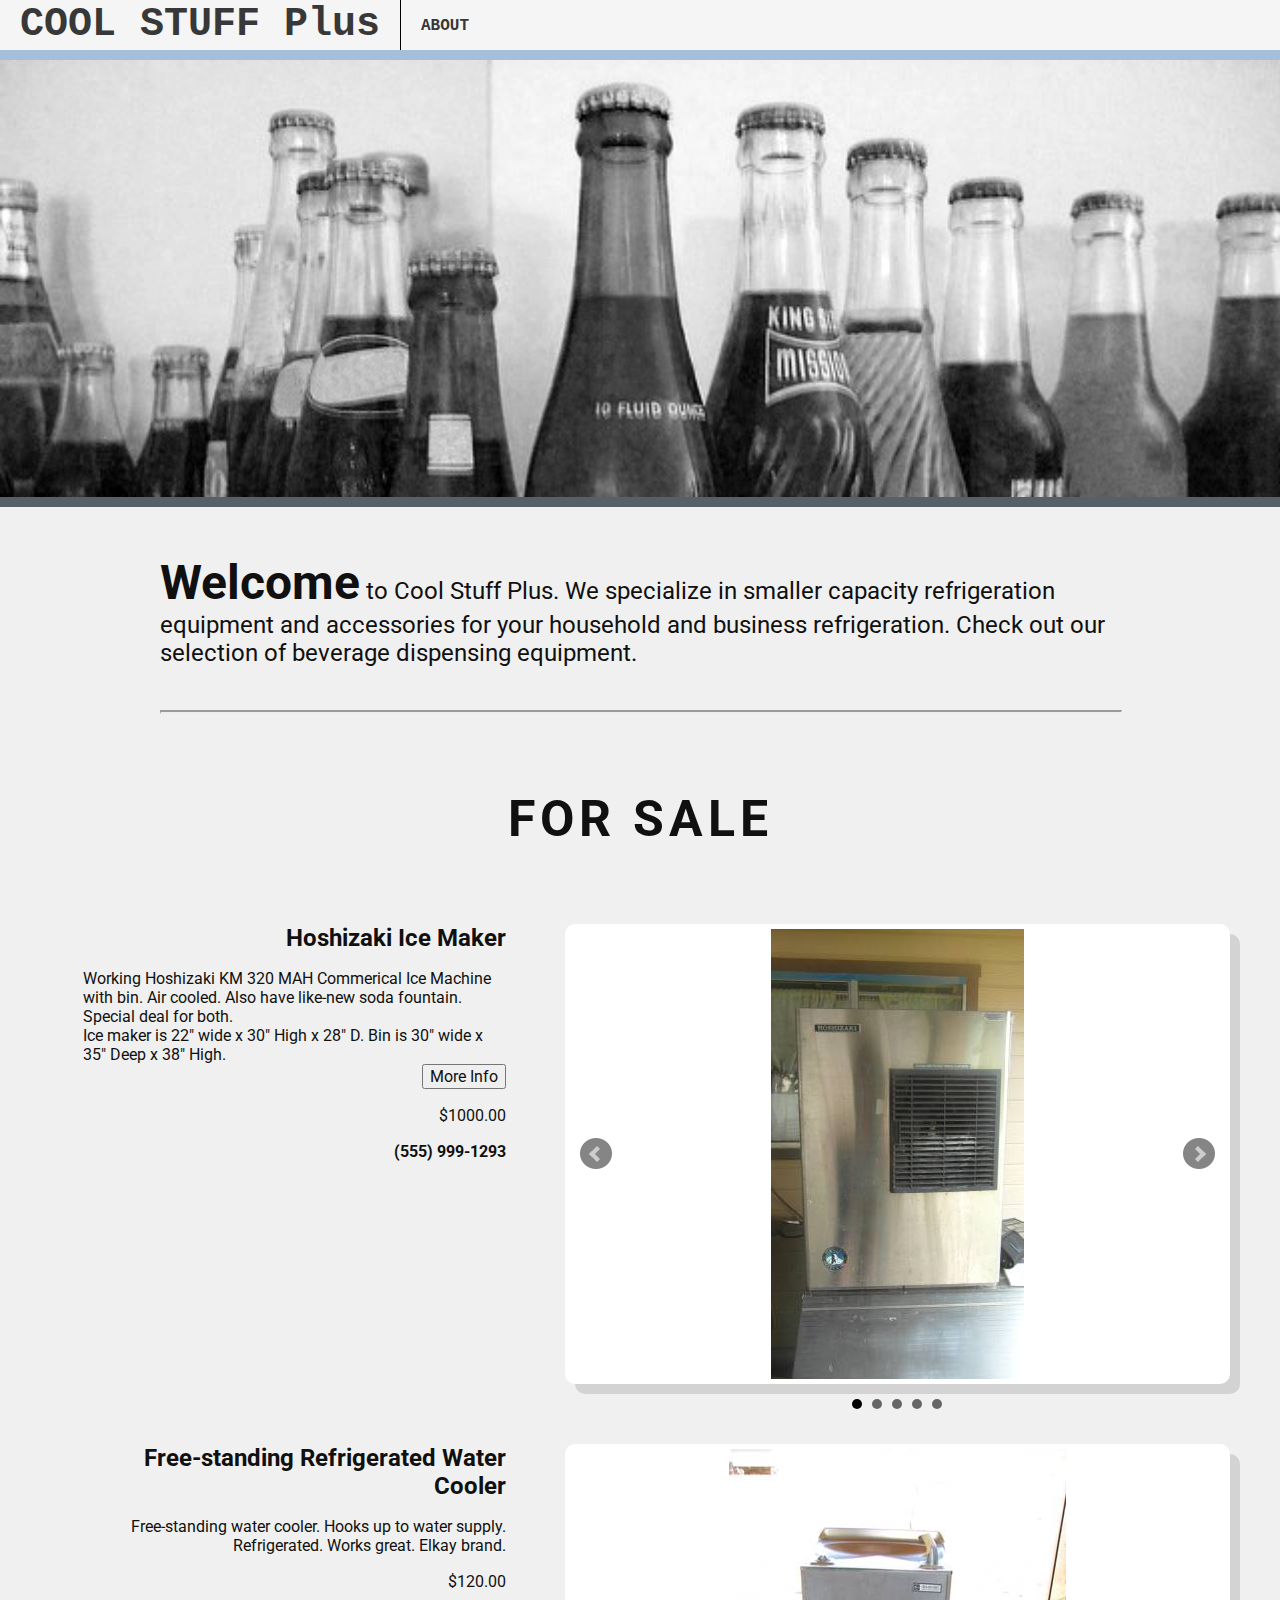
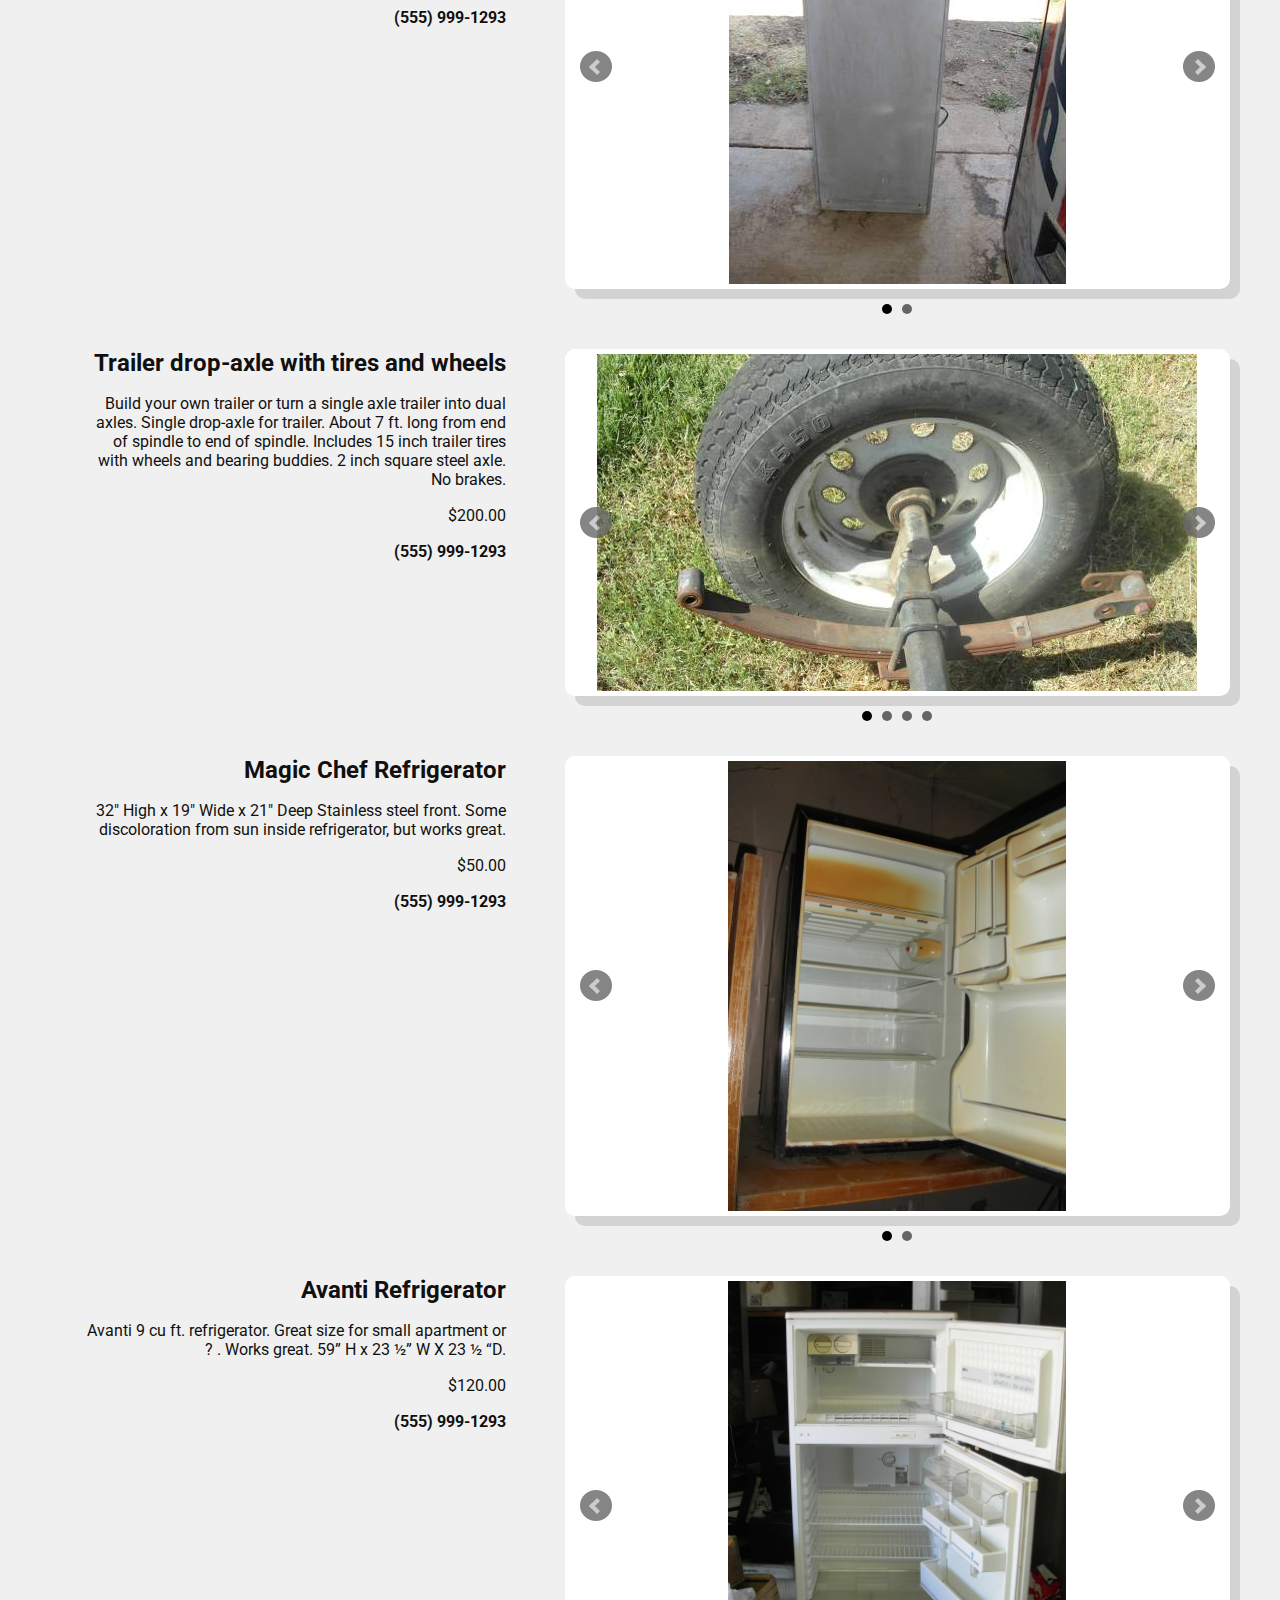
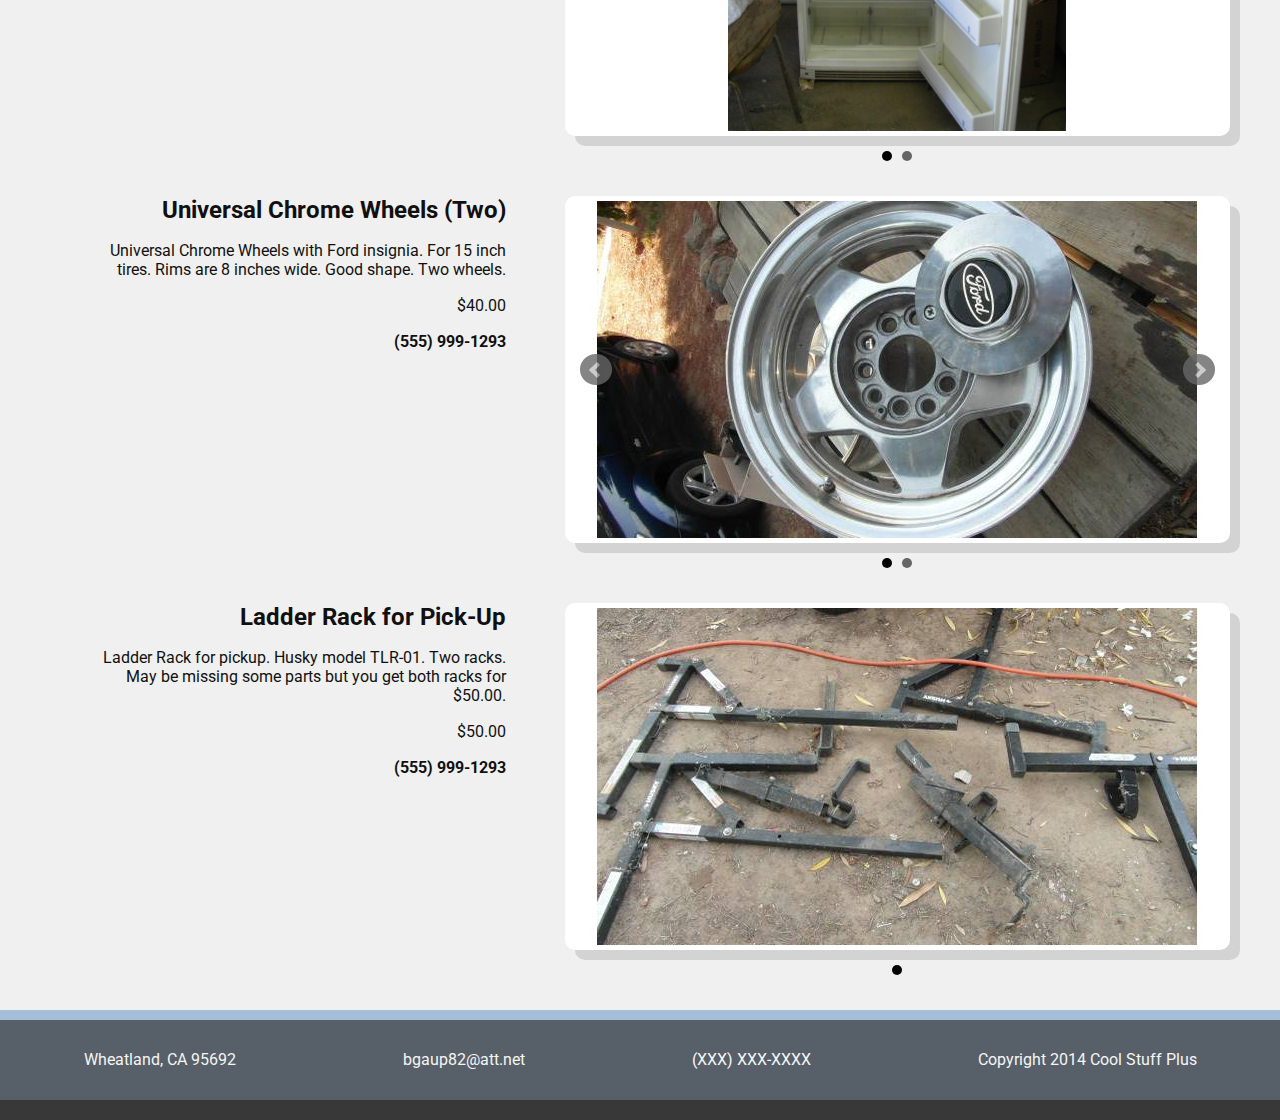
==== index.html @ 085d7330 "Added new items for sale, added jQuery button to toggle description of Hoshizaki ice maker, added Ph" ====
<!DOCTYPE html>
<html xmlns="http://www.w3.org/1999/xhtml">
<head lang="en">
    <meta charset="UTF-8">
    <meta name="viewport" content="width=device-width, initial-scale=1.0">
    <title>Cool Stuff Plus</title>
    <script src="http://ajax.googleapis.com/ajax/libs/jquery/1.8.2/jquery.min.js"></script>
    <!-- bxSlider from bxslider.com-->
    <script src="js/jquery.bxslider.min.js"></script>
    <link href="css/reset.css" rel="stylesheet">
    <link href="css/styles.css" rel="stylesheet">
    <link href="css/jquery.bxslider.css" rel="stylesheet">
</head>

<body>
    <div class="page-wrap">
        <div class="menu">
            <header>
                <nav>
                    <ul>
                        <li><a class="brand" href="index.html">COOL STUFF Plus</a></li>
                        <li><a href="about.html">ABOUT</a></li>
                    </ul>
                </nav>
            </header>
        </div>
        <div class="mobile-menu">
            <h1>COOL STUFF Plus</h1>
        </div>
        <div class="banner"><img src="img/sodas_edit.jpg" alt="banner"></div>

       <p id="welcome"><span>Welcome</span> to Cool Stuff Plus. We specialize in smaller capacity refrigeration equipment and
            accessories for your household and business refrigeration. Check out our selection of beverage dispensing equipment.
        </p>
       <hr>
       <h1 id="forSale">FOR SALE</h1>
       <div class="saleBlock">
            <div class="info">
                <div class="name"><h2>Hoshizaki Ice Maker</h2></div>
                <div class="descr Hoshizaki"><p>Working Hoshizaki KM 320 MAH Commerical Ice Machine with bin. Air cooled. Also have like-new soda fountain. Special deal for both.</p>

                    <p>Ice maker is 22" wide x 30" High x 28" D.
                    Bin is 30" wide x 35" Deep x 38" High.</p>
                    <button>More Info</button>
                    <div class="viewMore">
                    <ul>
                        <li>Description
                            <ul>
                                <li>Up to 352 lbs. of ice production per 24 hours</li>
                                <li>Durable stainless steel exterior</li>
                                <li>Individual crescent cube</li>
                                <li>Stainless steel evaporator</li>
                                <li>Removable air filters (Air-cooled model only)</li>
                                <li>R-404A Refrigerant</li>
                                <li>Complies with California Energy Commission guidelines (CEC)</li>
                                <li>The KM-320MAH is ENERGY STAR qualified</li>
                            </ul>
                        </li>
                        <li>OPERATING LIMITS
                            <ul>
                                <li>Ambient Temp Range 45 - 100°F</li>
                                <li>Water Temp Range 45 - 90°F</li>
                                <li>Water Pressure 10 - 113psig</li>
                                <li>Voltage Range 104 - 127V</li>
                             </ul>
                        </li>

                        <li>SERVICE
                            <ul>
                                <li>Panels easily removed and all components</li>
                                <li>accessible for service.</li>
                                <li>Removable/cleanable air filters</li>
                                <li>(Air-Cooled model only)</li>
                            </ul>
                        </li>
                         <li>ELECTRICAL & PLUMBING/KM-320M_H
                            <ul>
                                <li>115V/60/1</li>
                                <li>20 amp Max Fuse/HACR Breaker Size</li>
                                <li>1/2" FPT Water Inlet</li>
                                <li>3/4" FPT drain</li>
                            </ul>
                        </li>
                    </ul>
                    </div>
                </div>
                <div class="price"><p>$1000.00</p></div>
                <div class="call"><p>(555) 999-1293</p></div> <!--is it possible to integrate this with mobile phone functionality?-->
            </div>
            <div class="slider">
                <ul class="bxslider">
                    <li><img src=img/Ice%20Machine.jpg alt="ice maker" ></li>
                    <li><img src="img/Ice%20Machine%202.jpg" alt="ice maker"></li>
                    <li><img src="img/Ice%20Machine%203.jpg" alt="ice maker"></li>
                    <li><img src="img/Ice%20Machine%204.jpg" alt="ice maker"></li>
                    <li><img src="img/Ice%20Machine%205.jpg" alt="ice maker"></li>
                </ul>
            </div>
        </div>
        <div class="saleBlock">
            <div class="info">
                <div class="name"><h2>Free-standing Refrigerated Water Cooler</h2></div>
                <div class="descr">Free-standing water cooler. Hooks up to water supply. Refrigerated. Works great. Elkay brand.</div>
                <div class="price"><p>$120.00</p></div>
                <div class="call"><p>(555) 999-1293</p></div>
            </div>
            <div class="slider">
                <ul class="bxslider">
                    <li><img src=img/Cooler%201.jpg alt="ice cooler"></li>
                    <li><img src="img/Cooler%202.jpg" alt="ice cooler"></li>
                </ul>
            </div>
        </div>
        <div class="saleBlock">
            <div class="info">
                <div class="name"><h2>Trailer drop-axle with tires and wheels</h2></div>
                <div class="descr">Build your own trailer or turn a single axle trailer into dual axles.

                    Single drop-axle for trailer. About 7 ft. long from end of spindle to end of spindle. Includes 15 inch trailer tires with wheels and bearing buddies. 2 inch square steel axle. No brakes.
                    </div>
                <div class="price"><p>$200.00</p></div>
                <div class="call"><p>(555) 999-1293</p></div>
            </div>
            <div class="slider">
                <ul class="bxslider">
                    <li><img src=img/axle%201.jpg alt="axle"></li>
                    <li><img src=img/axle%202.jpg alt="axle"></li>
                    <li><img src=img/axle%203.jpg alt="axle"></li>
                    <li><img src=img/axle%204.jpg alt="axle"></li>
                </ul>
            </div>
        </div>
    <div class="saleBlock">
        <div class="info">
            <div class="name"><h2>Magic Chef Refrigerator</h2></div>
            <div class="descr">32" High x 19" Wide x 21" Deep
                Stainless steel front. Some discoloration from sun inside refrigerator, but works great.</div>
            <div class="price"><p>$50.00</p></div>
            <div class="call"><p>(555) 999-1293</p></div> <!--is it possible to integrate this with mobile phone functionality?-->
        </div>
        <div class="slider">
            <ul class="bxslider">
                <li><img src=img/mini-fridge%201.JPG alt="ice maker" ></li>
                <li><img src="img/mini-fridge%202.JPG" alt="ice maker"></li>
            </ul>
        </div>
    </div>
    <div class="saleBlock">
        <div class="info">
            <div class="name"><h2>Avanti Refrigerator</h2></div>
            <div class="descr">Avanti 9 cu ft. refrigerator. Great size for small apartment or ? . Works great.
                59” H x 23 ½” W X 23 ½ “D.  </div>
            <div class="price"><p>$120.00</p></div>
            <div class="call"><p>(555) 999-1293</p></div> <!--is it possible to integrate this with mobile phone functionality?-->
        </div>
        <div class="slider">
            <ul class="bxslider">
                <li><img src=img/Avanti%201.JPG alt="avanti refrigerator" ></li>
                <li><img src=img/Avanti%202.JPG alt="avanti refrigerator" ></li>
            </ul>
        </div>
    </div>

    <div class="saleBlock">
        <div class="info">
            <div class="name"><h2>Universal Chrome Wheels (Two)</h2></div>
            <div class="descr">Universal Chrome Wheels with Ford insignia. For 15 inch tires. Rims are 8 inches wide. Good shape. Two wheels.
            </div>
            <div class="price"><p>$40.00</p></div>
            <div class="call"><p>(555) 999-1293</p></div> <!--is it possible to integrate this with mobile phone functionality?-->
        </div>
        <div class="slider">
            <ul class="bxslider">
                <li><img src=img/Chrome%20Wheels%201.jpg alt="ice maker" ></li>
                <li><img src="img/Chrome%20Wheels%202.jpg" alt="ice maker"></li>
            </ul>
        </div>
    </div>
    <div class="saleBlock">
        <div class="info">
            <div class="name"><h2>Ladder Rack for Pick-Up</h2></div>
            <div class="descr">Ladder Rack for pickup. Husky model TLR-01. Two racks. May be missing some parts but you get both racks for $50.00.
            </div>
            <div class="price"><p>$50.00</p></div>
            <div class="call"><p>(555) 999-1293</p></div> <!--is it possible to integrate this with mobile phone functionality?-->
        </div>
        <div class="slider">
            <ul class="bxslider">
                <li><img src=img/ladder.jpg alt="ladder" ></li>
            </ul>
        </div>
    </div>
</div>
        <footer class="site-footer">
            <div>
                <p>Wheatland, CA 95692</p>
                <p>bgaup82@att.net</p>
                <p>(XXX) XXX-XXXX</p>
                <p>Copyright 2014 Cool Stuff Plus</p>
            </div>
        </footer>
        <div class="mobile-footer">
            <ul>
                <li><a href="about.html">ABOUT</a></li>
                <li><a href="#">CONTACT</a></li>
            </ul>
        </div>
    <script src="js/scripts.js"></script>
</body>
</html>
---- css/styles.css ----
@import url(http://fonts.googleapis.com/css?family=Roboto:300,700);

body {
    font-family:Roboto, sans-serif;
}
* {
    margin: 0;
}
html, body {
    height:100%
}
body {
    background-color: rgb(240, 240, 240);
    color: rgb(16, 16, 16);
}
a {
    text-decoration:none;
    color: inherit;
}
.page-wrap { /*http://css-tricks.com/snippets/css/sticky-footer/*/
    min-height:100%;
    margin-bottom: -80px;
}
.page-wrap:after {
    content: "";
    display: block;
    height:80px;
    border-top:10px solid rgb(165, 190, 217);
}
/* Menu Styles */
div.menu {
    position:absolute;
    width:100%;
    height:auto;
    left:0;
    top:0;
    margin:0 auto;
    background-color:whitesmoke;
    border-bottom:10px solid rgb(165, 190, 217);
}
a.brand {
    font-size:40px;
}
nav li:first-child {
    width: 400px;
    height:50px;
    list-style-type:none;
    float:left;
    line-height:50px;
}
nav li:not(:first-child) {
    width:100px;
    height:50px;
    list-style-type:none;
    float:left;
    line-height:50px;
    border-left:1px solid black;
}
nav ul {
    display:inline;
}
nav li a {
    text-decoration: none;
    font-weight: bold;
    font-family: courier, 'Della respira', serif;
    margin-left: 20px;
    color: rgb(56, 56, 56);
}
nav li a:hover {
    color:black;
}
div.mobile-menu {
    display:none;
    width:100%;
    background-color:whitesmoke;
    border-bottom:10px solid rgb(165, 190, 217);
    font-family: courier, 'Della respira', serif;
}
.mobile-menu h1{
    width:100%;
    margin:0 auto;
    text-align:center;
}
/* Footer Styles */
.site-footer {
    background-color: rgb(87, 95, 104);
    border-bottom: 20px solid rgb(56, 56, 56);
    color: whitesmoke;
}
.site-footer div {
    height:80px;
    display:flex;
    flex-direction:row;
    justify-content: space-around;
}
.site-footer p {
    height:20px;
    margin:auto 0;
}
div.mobile-footer {
    background-color: rgb(56, 56, 56);
    height: 80px;
    margin-top:80px;
}
div.mobile-footer li {
    list-style-type:none;
    font-size:1.1em;
    height:30px;
    width:30px;
    margin-top:10px;
}
div.mobile-footer a {
    width:100%;
    letter-spacing: 1px;
    text-decoration: none;
    color: #fff;
    border-bottom: 1px solid #383838;
}
div.mobile-footer a:hover {
    color: lightgray;
}

/* home page styles */
.banner img {
    width:100%;
    margin-top:50px;
    border-bottom:10px solid #575F68;
}
#welcome span {
    font-size:200%;
    font-weight:bold;
}
#welcome {
    margin:3.4% auto 3.4% 12.5%;
    width:75%;
    font-size: 150%;
}
h1#forSale {
    font-size:50px;
    font-weight:bold;
    width:50%;
    margin:6% auto;
    text-align:center;
    letter-spacing:5px;
}
hr {
    width:75%;
    margin-left:12.5%;
    transform:scale(1.0, 2.0);
    -webkit-transform:scale(1.0, 2.0);
    -moz-transform:scale(1.0, 2.0);
}
div.saleBlock {
    display:flex;
    flex-direction:row;
    width:100%;
}

div.info {
    width:33%;
    padding-left:6.5%;
}
div.info div{
    text-align:right;
}
div.Hoshizaki * {
    text-align:left;
}
div.viewMore > ul > li{
    margin-bottom:10px;
}
div.viewMore > ul > li ul {
    margin-top:10px;
}
div.viewMore {
    display:none;
}

div.name {
    margin-bottom:8%;
}
div.info div:not(first-child) {
    margin-bottom:4%;
}
div.call {
    font-weight: bold;
}
div.slider {
    width:51.2%;
    padding-left:5%;
}
/* About Page Styles */
div.aboutContainer {
    padding: 10px;
    padding-bottom: 7.8%;
    display:flex;
    flex-direction: column;
}
#about {
    margin-top:10%;
    padding:0 6.5%;
    font-size: 150%;
}
div.aboutContainer img {
    max-width:480px;
    margin:3.5% 0 0 6.5%;
    text-align: center;
    border:5px solid transparent;
    border-radius: 25px;
}
#about span {
    font-weight:bold;
}

div.mobile-footer {
    display:none;
}

/* media queries for smaller screens */

@media screen and (max-width: 775px) {
    .site-footer div {
        flex-direction: column;
        padding:10px 0;
    }
    .site-footer p {
        text-align:center;
        margin:0;
    }
}

@media screen and (max-width: 560px) {
    .banner, div.menu {
        display: none;
    }
    #welcome {
        width: 90%;
        margin: 10px;
    }
    #welcome, #welcome span {
        font-size: 115%;
    }
    #welcome span {
        font-weight: bold;
    }
    #forSale {
        font-size: 1em;
    }
    div.saleBlock {
        flex-direction: column;
    }
    div.slider, div.info {
        width: 90%;
    }
    div.info div {
        text-align: left;
    }
    div.aboutContainer {
        flex-direction: column;
    }
    #about {
        width:90%;
        font-size:125%;
        margin-top: 2.5%;
    }
    div.aboutContainer img {
        max-width: 100%;
    }
    .site-footer, .page-wrap:after {
        display:none;
    }
    div.mobile-menu {
        display: block;
    }
    div.mobile-footer {
        display: flex;
    }
}
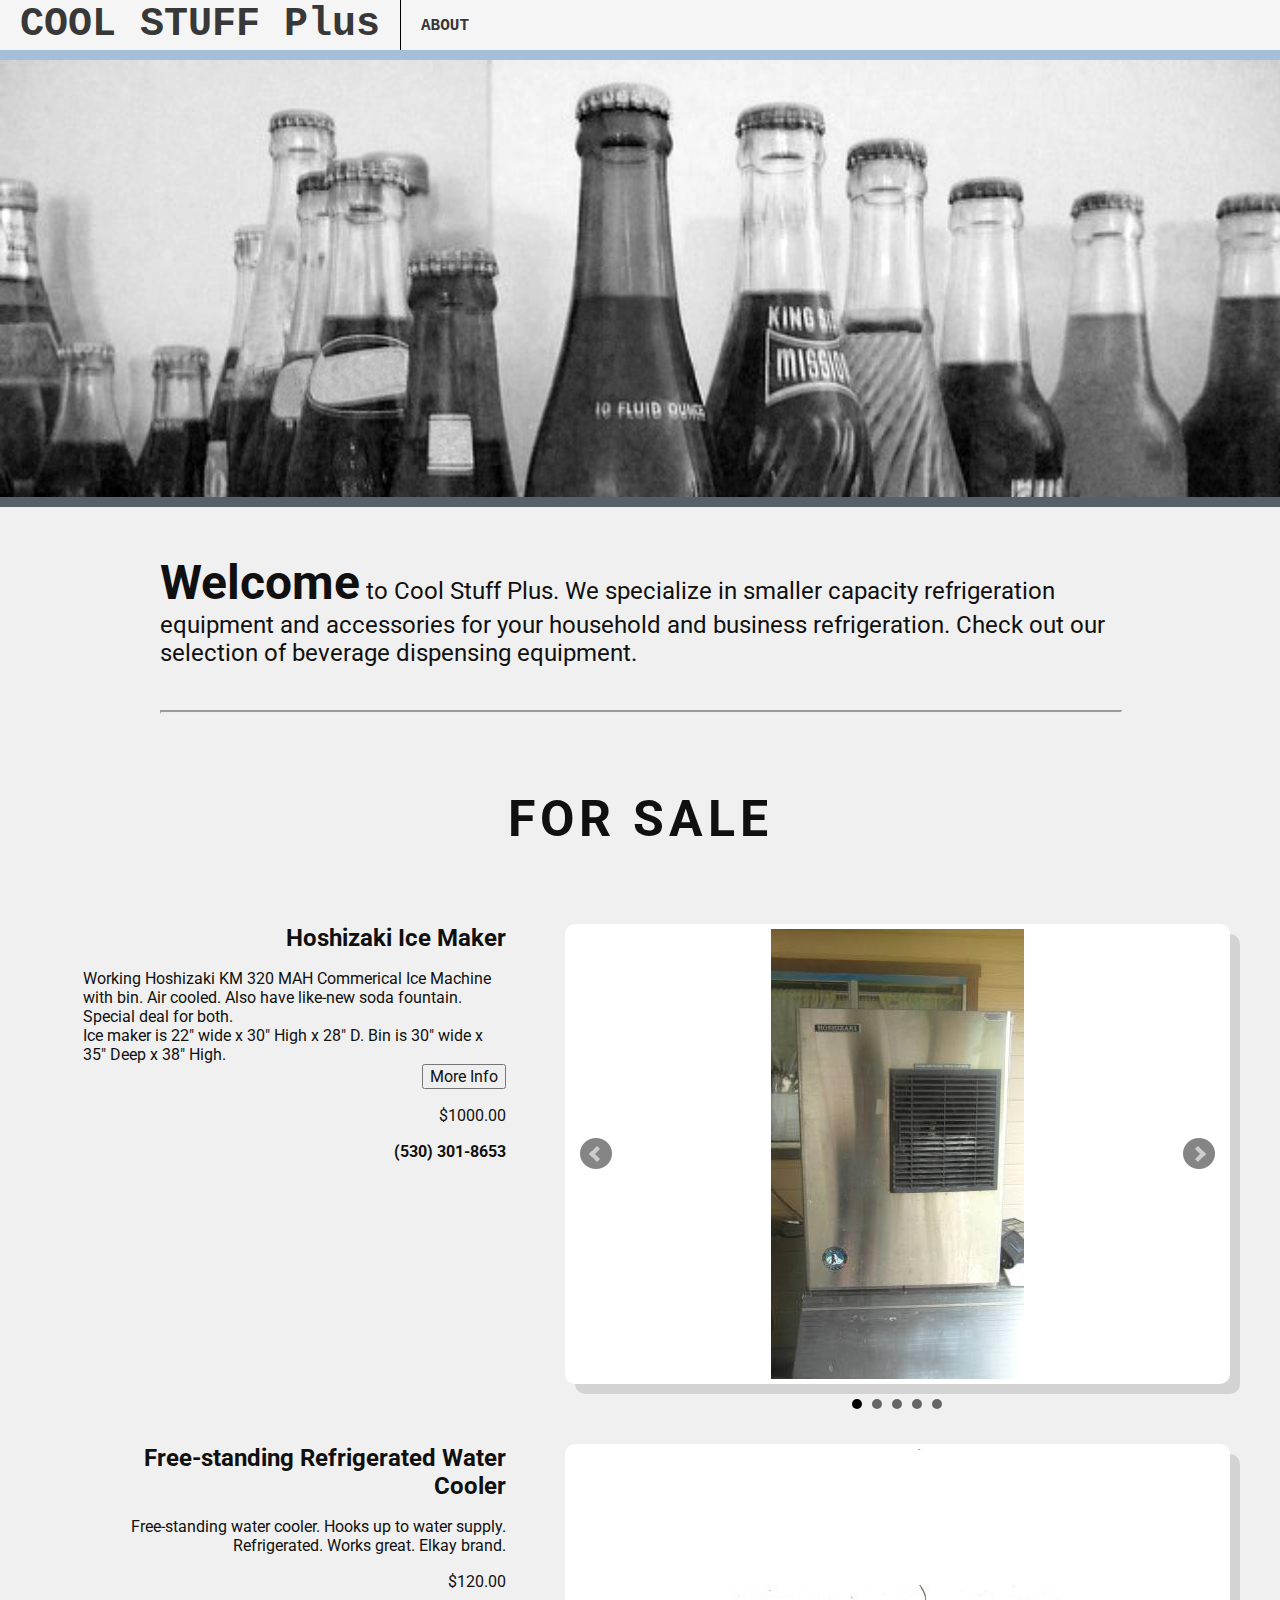
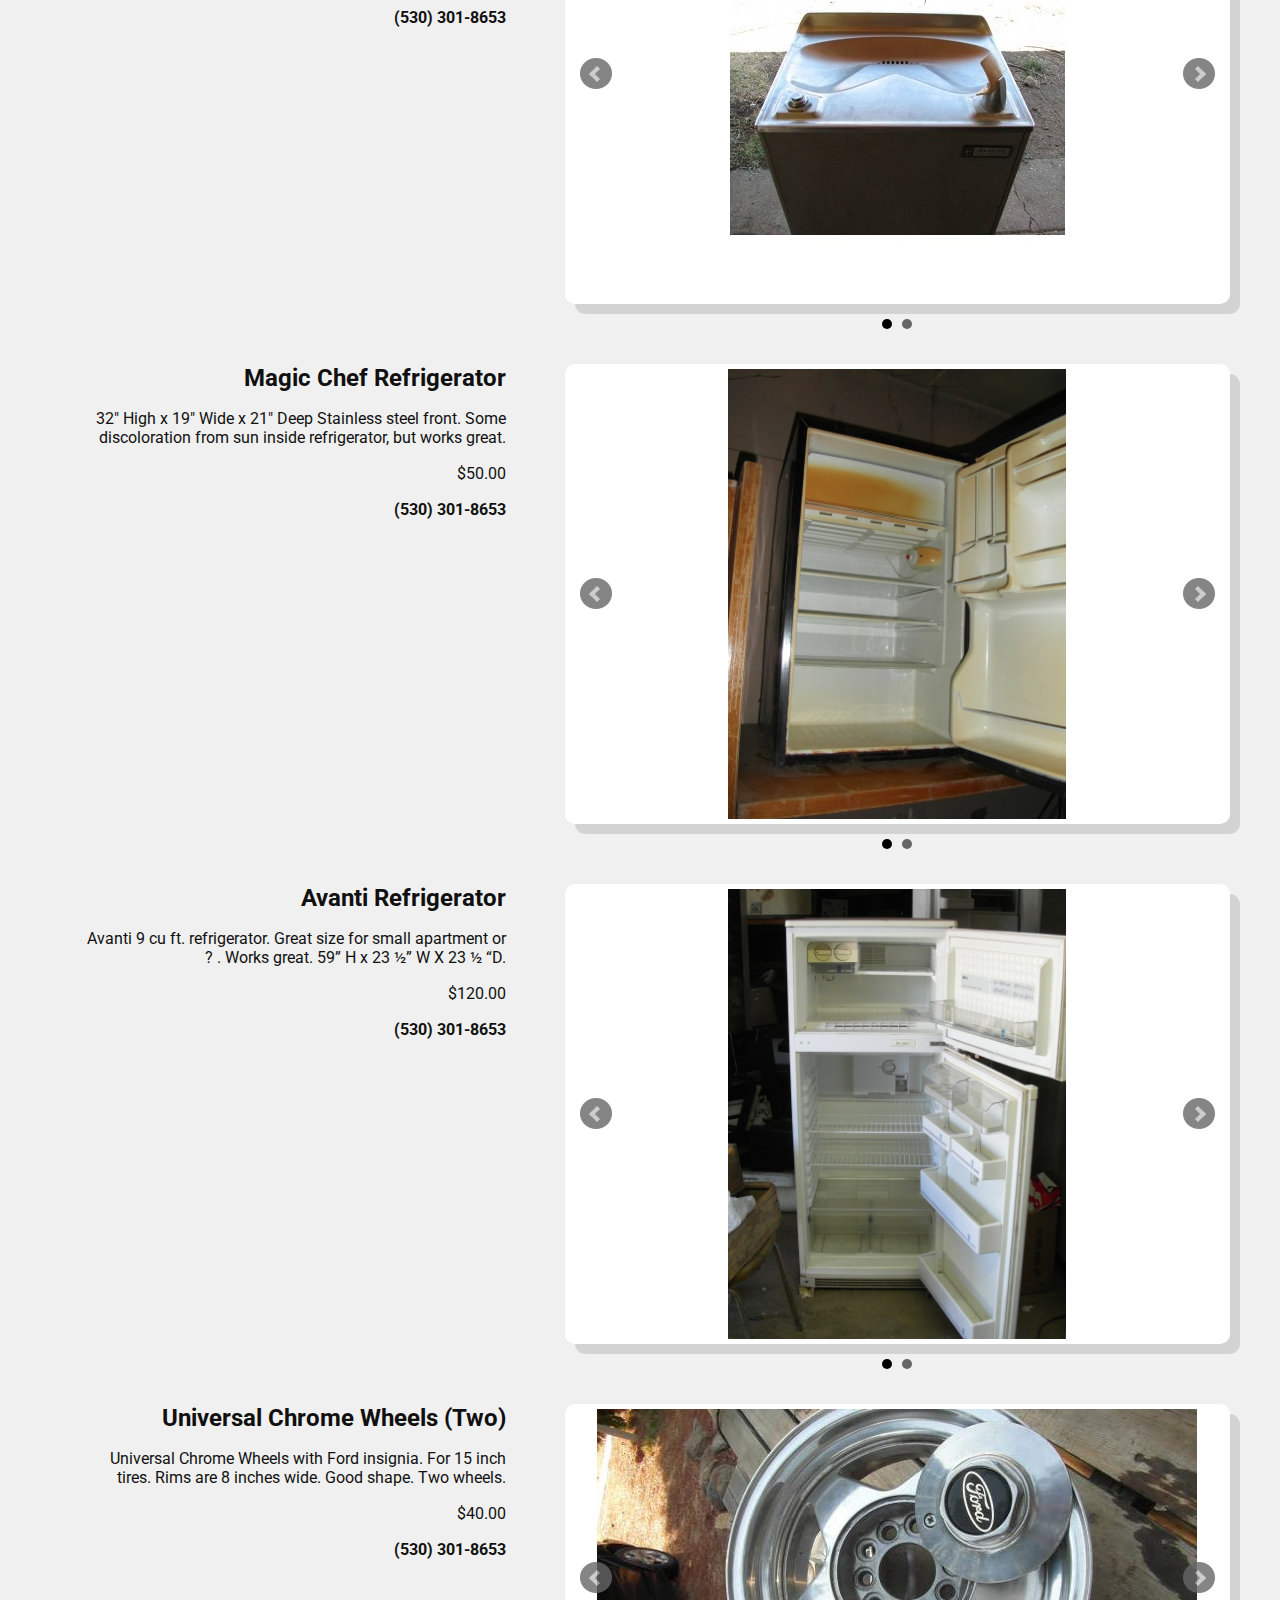
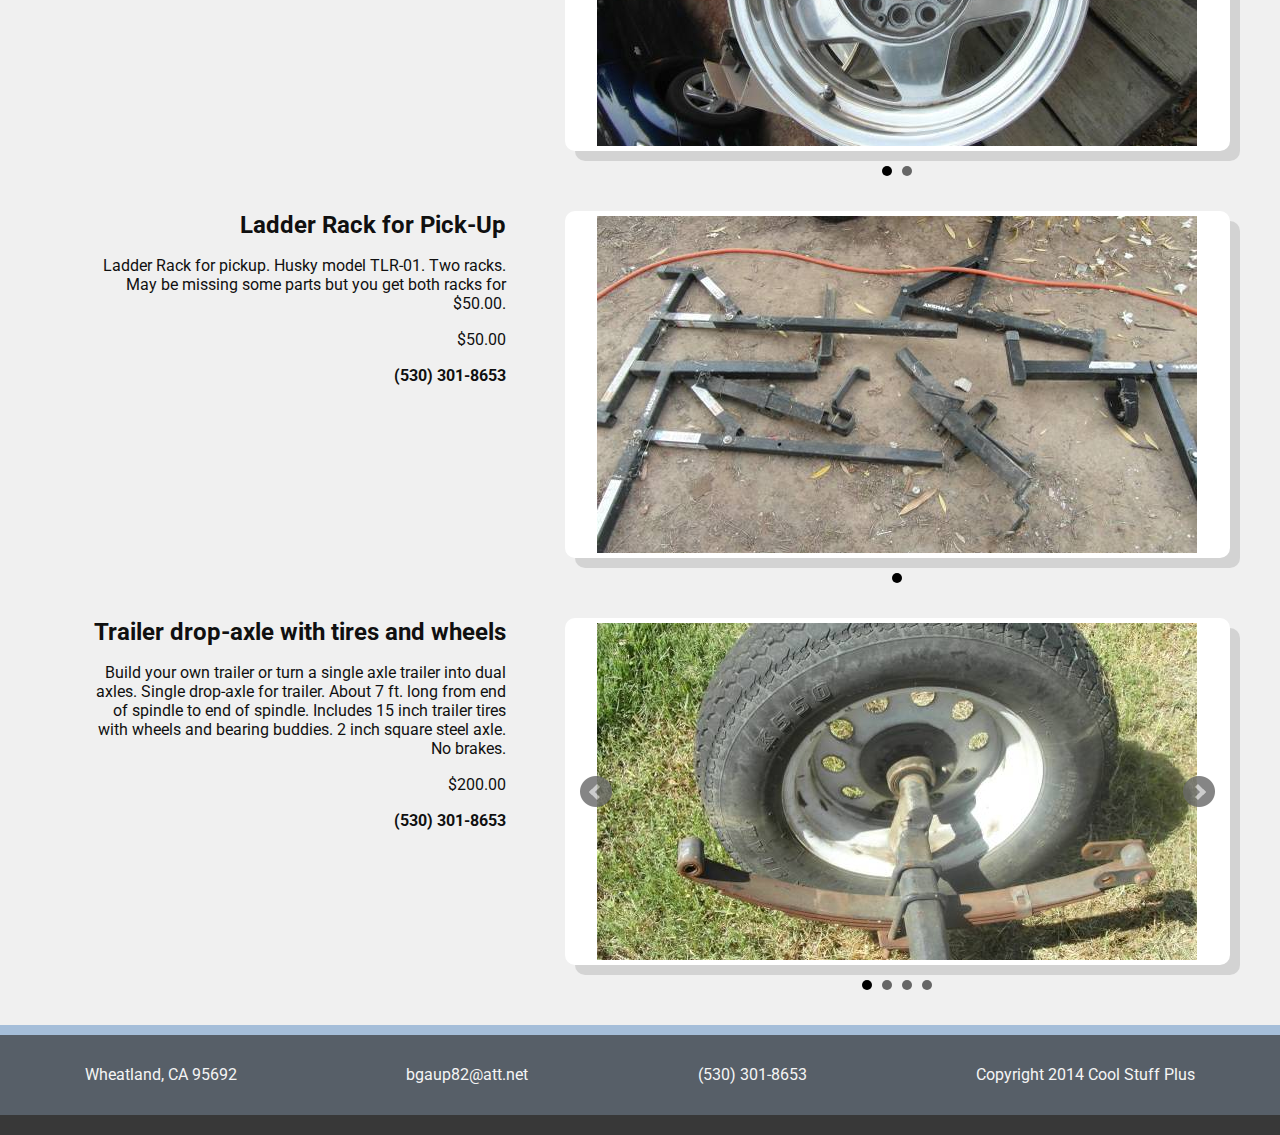
==== commit 78a462df: "rearranged sections" ====
--- a/index.html
+++ b/index.html
@@ -44,7 +44,7 @@
                     <button>More Info</button>
                     <div class="viewMore">
                     <ul>
-                        <li>Description
+                        <li>DESCRIPTION
                             <ul>
                                 <li>Up to 352 lbs. of ice production per 24 hours</li>
                                 <li>Durable stainless steel exterior</li>
@@ -85,7 +85,7 @@
                     </div>
                 </div>
                 <div class="price"><p>$1000.00</p></div>
-                <div class="call"><p>(555) 999-1293</p></div> <!--is it possible to integrate this with mobile phone functionality?-->
+                <div class="call"><p>(530) 301-8653</p></div> <!--is it possible to integrate this with mobile phone functionality?-->
             </div>
             <div class="slider">
                 <ul class="bxslider">
@@ -102,7 +102,7 @@
                 <div class="name"><h2>Free-standing Refrigerated Water Cooler</h2></div>
                 <div class="descr">Free-standing water cooler. Hooks up to water supply. Refrigerated. Works great. Elkay brand.</div>
                 <div class="price"><p>$120.00</p></div>
-                <div class="call"><p>(555) 999-1293</p></div>
+                <div class="call"><p>(530) 301-8653</p></div>
             </div>
             <div class="slider">
                 <ul class="bxslider">
@@ -111,32 +111,13 @@
                 </ul>
             </div>
         </div>
-        <div class="saleBlock">
-            <div class="info">
-                <div class="name"><h2>Trailer drop-axle with tires and wheels</h2></div>
-                <div class="descr">Build your own trailer or turn a single axle trailer into dual axles.
-
-                    Single drop-axle for trailer. About 7 ft. long from end of spindle to end of spindle. Includes 15 inch trailer tires with wheels and bearing buddies. 2 inch square steel axle. No brakes.
-                    </div>
-                <div class="price"><p>$200.00</p></div>
-                <div class="call"><p>(555) 999-1293</p></div>
-            </div>
-            <div class="slider">
-                <ul class="bxslider">
-                    <li><img src=img/axle%201.jpg alt="axle"></li>
-                    <li><img src=img/axle%202.jpg alt="axle"></li>
-                    <li><img src=img/axle%203.jpg alt="axle"></li>
-                    <li><img src=img/axle%204.jpg alt="axle"></li>
-                </ul>
-            </div>
-        </div>
     <div class="saleBlock">
         <div class="info">
             <div class="name"><h2>Magic Chef Refrigerator</h2></div>
             <div class="descr">32" High x 19" Wide x 21" Deep
                 Stainless steel front. Some discoloration from sun inside refrigerator, but works great.</div>
             <div class="price"><p>$50.00</p></div>
-            <div class="call"><p>(555) 999-1293</p></div> <!--is it possible to integrate this with mobile phone functionality?-->
+            <div class="call"><p>(530) 301-8653</p></div> <!--is it possible to integrate this with mobile phone functionality?-->
         </div>
         <div class="slider">
             <ul class="bxslider">
@@ -151,7 +132,7 @@
             <div class="descr">Avanti 9 cu ft. refrigerator. Great size for small apartment or ? . Works great.
                 59” H x 23 ½” W X 23 ½ “D.  </div>
             <div class="price"><p>$120.00</p></div>
-            <div class="call"><p>(555) 999-1293</p></div> <!--is it possible to integrate this with mobile phone functionality?-->
+            <div class="call"><p>(530) 301-8653</p></div> <!--is it possible to integrate this with mobile phone functionality?-->
         </div>
         <div class="slider">
             <ul class="bxslider">
@@ -167,7 +148,7 @@
             <div class="descr">Universal Chrome Wheels with Ford insignia. For 15 inch tires. Rims are 8 inches wide. Good shape. Two wheels.
             </div>
             <div class="price"><p>$40.00</p></div>
-            <div class="call"><p>(555) 999-1293</p></div> <!--is it possible to integrate this with mobile phone functionality?-->
+            <div class="call"><p>(530) 301-8653</p></div> <!--is it possible to integrate this with mobile phone functionality?-->
         </div>
         <div class="slider">
             <ul class="bxslider">
@@ -182,11 +163,30 @@
             <div class="descr">Ladder Rack for pickup. Husky model TLR-01. Two racks. May be missing some parts but you get both racks for $50.00.
             </div>
             <div class="price"><p>$50.00</p></div>
-            <div class="call"><p>(555) 999-1293</p></div> <!--is it possible to integrate this with mobile phone functionality?-->
+            <div class="call"><p>(530) 301-8653</p></div> <!--is it possible to integrate this with mobile phone functionality?-->
         </div>
         <div class="slider">
             <ul class="bxslider">
                 <li><img src=img/ladder.jpg alt="ladder" ></li>
+            </ul>
+        </div>
+    </div>
+    <div class="saleBlock">
+        <div class="info">
+            <div class="name"><h2>Trailer drop-axle with tires and wheels</h2></div>
+            <div class="descr">Build your own trailer or turn a single axle trailer into dual axles.
+
+                Single drop-axle for trailer. About 7 ft. long from end of spindle to end of spindle. Includes 15 inch trailer tires with wheels and bearing buddies. 2 inch square steel axle. No brakes.
+            </div>
+            <div class="price"><p>$200.00</p></div>
+            <div class="call"><p>(530) 301-8653</p></div>
+        </div>
+        <div class="slider">
+            <ul class="bxslider">
+                <li><img src=img/axle%201.jpg alt="axle"></li>
+                <li><img src=img/axle%202.jpg alt="axle"></li>
+                <li><img src=img/axle%203.jpg alt="axle"></li>
+                <li><img src=img/axle%204.jpg alt="axle"></li>
             </ul>
         </div>
     </div>
@@ -195,7 +195,7 @@
             <div>
                 <p>Wheatland, CA 95692</p>
                 <p>bgaup82@att.net</p>
-                <p>(XXX) XXX-XXXX</p>
+                <p>(530) 301-8653</p>
                 <p>Copyright 2014 Cool Stuff Plus</p>
             </div>
         </footer>
--- a/css/styles.css
+++ b/css/styles.css
@@ -190,24 +190,15 @@
     padding-left:5%;
 }
 /* About Page Styles */
-div.aboutContainer {
-    padding: 10px;
-    padding-bottom: 7.8%;
-    display:flex;
-    flex-direction: column;
-}
+
 #about {
     margin-top:10%;
-    padding:0 6.5%;
+    padding:0 6.5% 50% 6.5%;
     font-size: 150%;
-}
-div.aboutContainer img {
-    max-width:480px;
-    margin:3.5% 0 0 6.5%;
-    text-align: center;
-    border:5px solid transparent;
-    border-radius: 25px;
-}
+    display:block;
+    height: 100%;
+}
+
 #about span {
     font-weight:bold;
 }
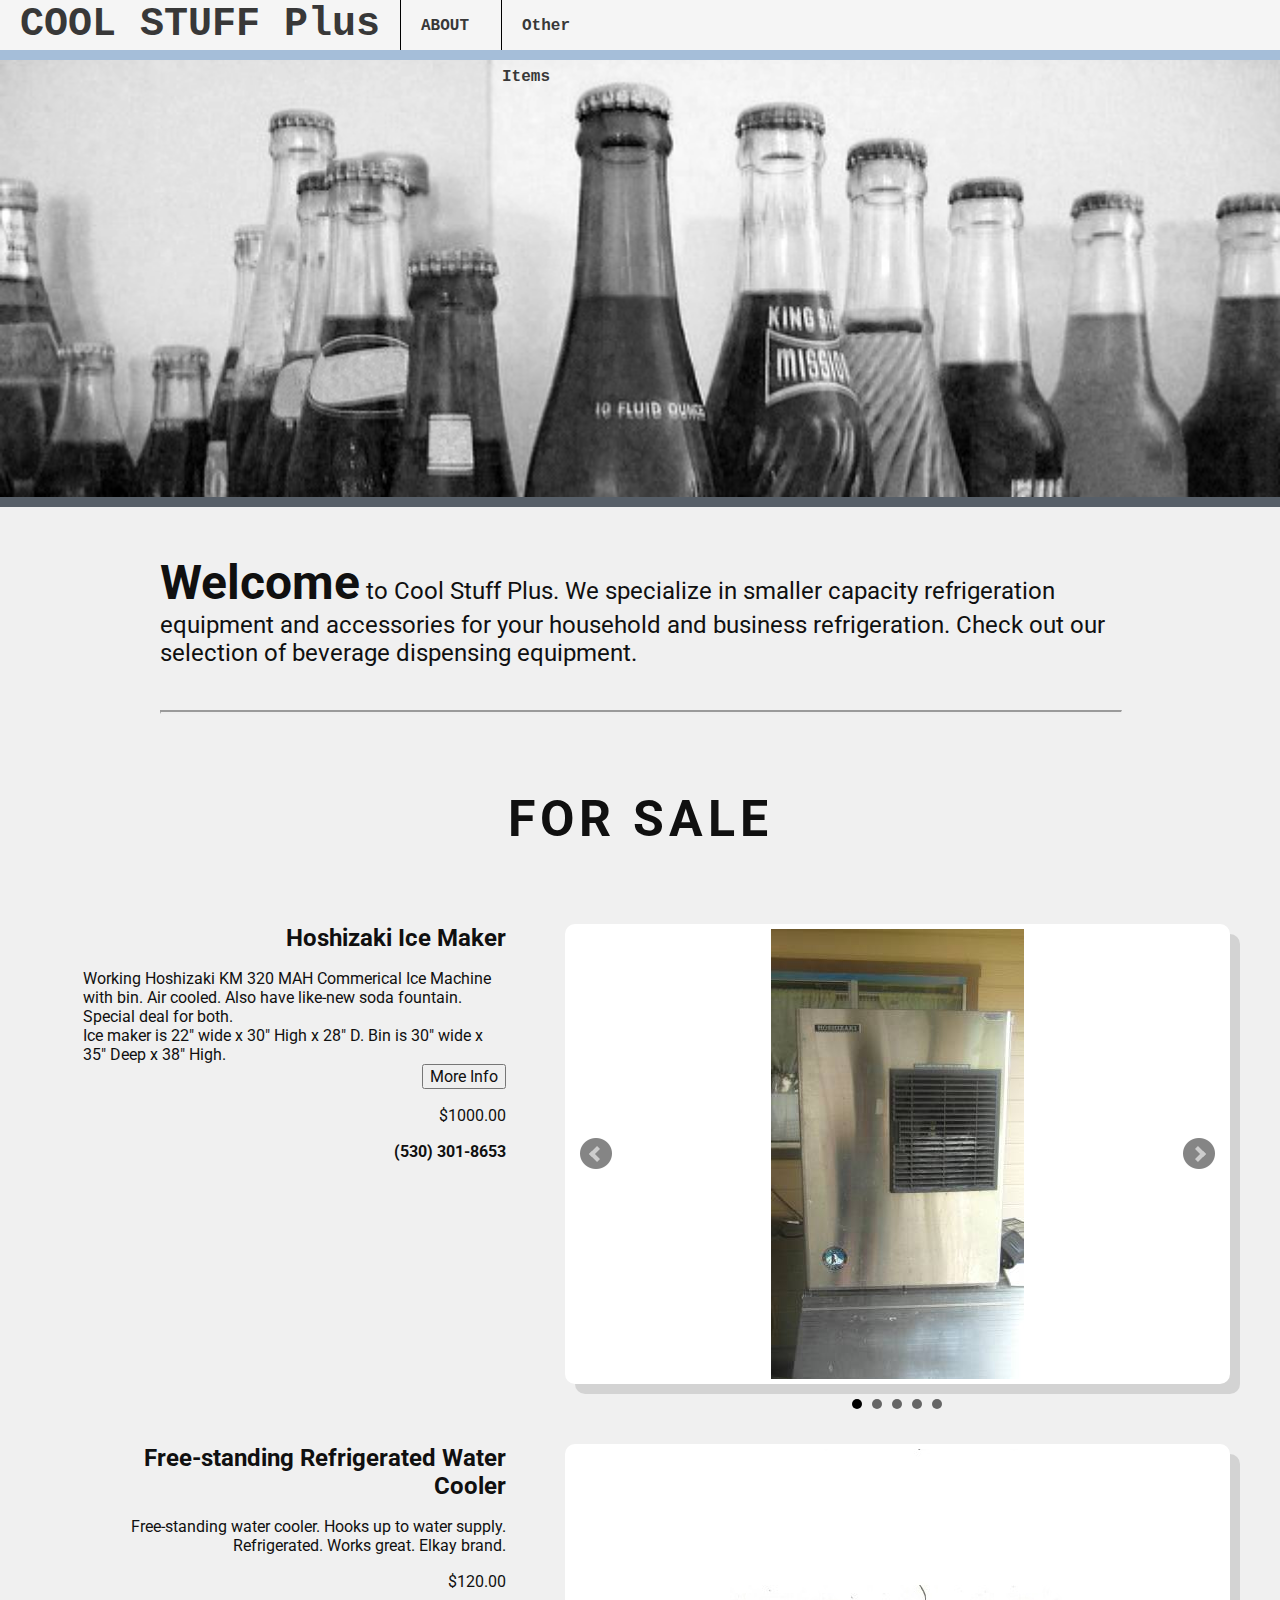
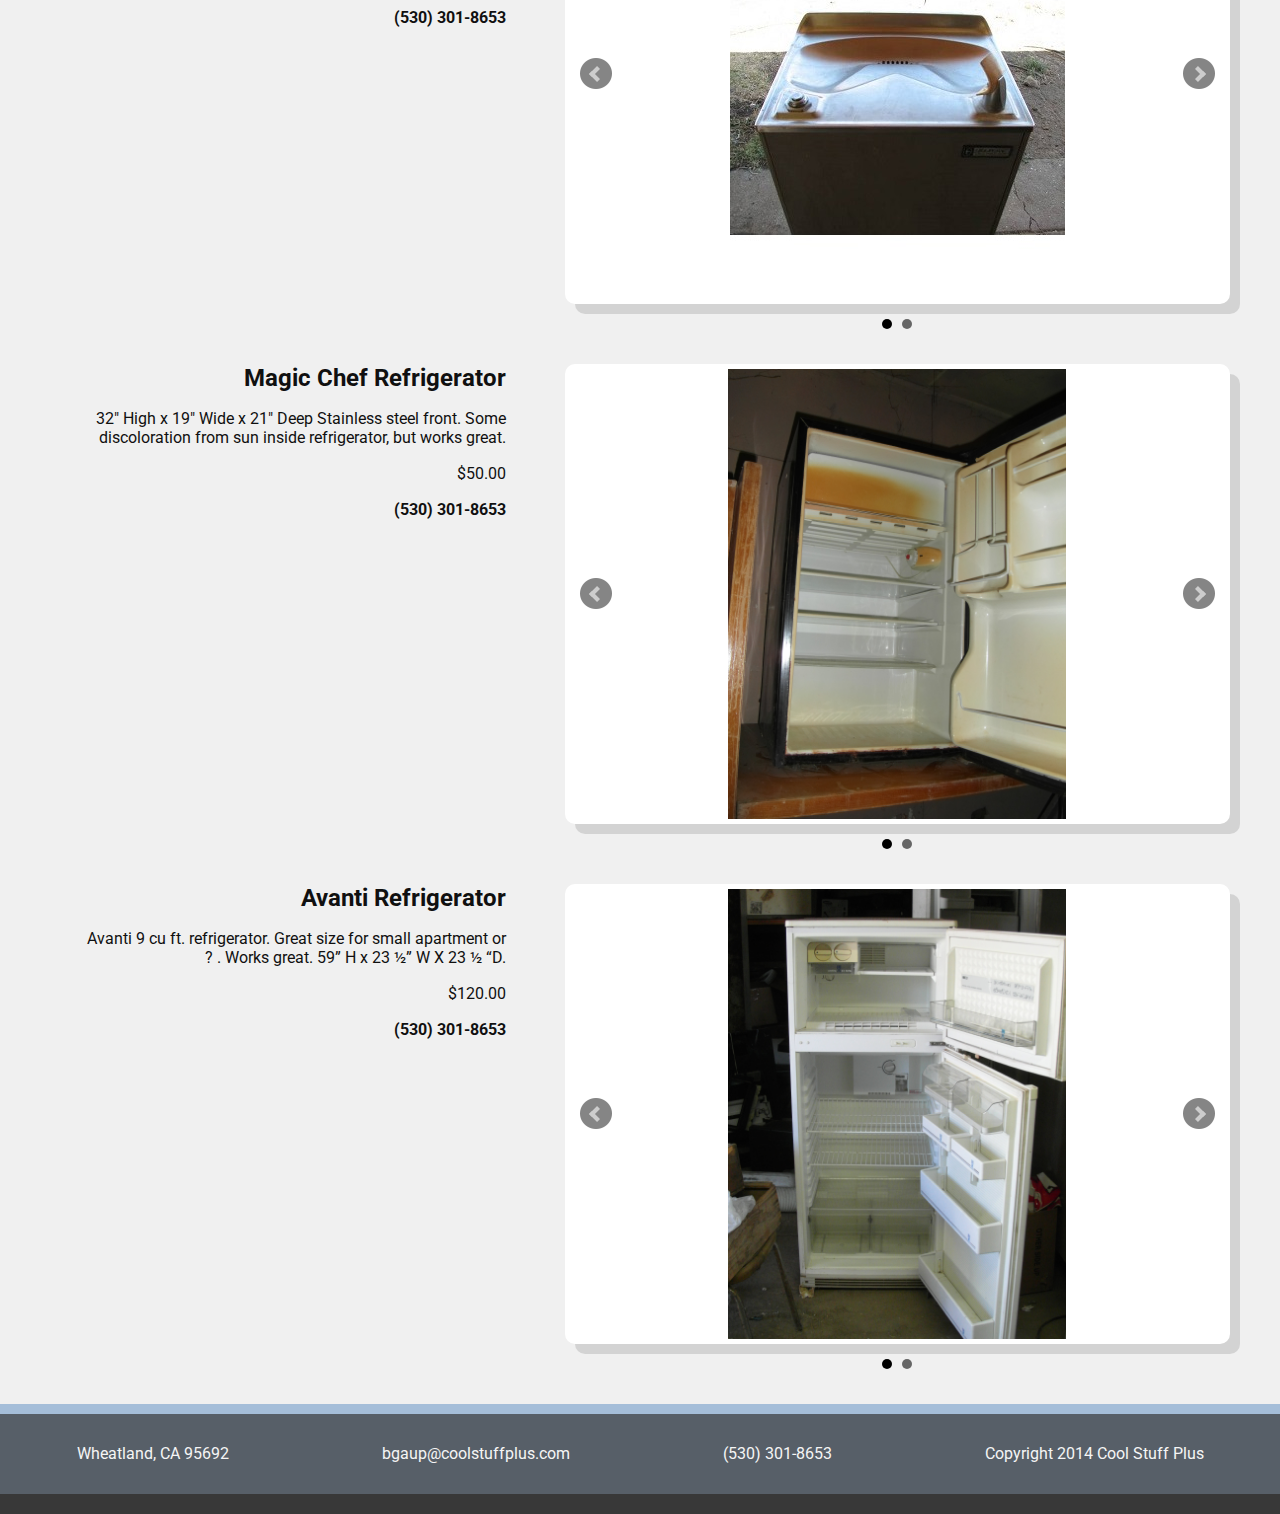
==== commit 13ca796a: "added page for non-refrigeration items" ====
--- a/index.html
+++ b/index.html
@@ -20,6 +20,7 @@
                     <ul>
                         <li><a class="brand" href="index.html">COOL STUFF Plus</a></li>
                         <li><a href="about.html">ABOUT</a></li>
+                        <li><a href="other.html">Other Items</li>
                     </ul>
                 </nav>
             </header>
@@ -141,60 +142,11 @@
             </ul>
         </div>
     </div>
-
-    <div class="saleBlock">
-        <div class="info">
-            <div class="name"><h2>Universal Chrome Wheels (Two)</h2></div>
-            <div class="descr">Universal Chrome Wheels with Ford insignia. For 15 inch tires. Rims are 8 inches wide. Good shape. Two wheels.
-            </div>
-            <div class="price"><p>$40.00</p></div>
-            <div class="call"><p>(530) 301-8653</p></div> <!--is it possible to integrate this with mobile phone functionality?-->
-        </div>
-        <div class="slider">
-            <ul class="bxslider">
-                <li><img src=img/Chrome%20Wheels%201.jpg alt="ice maker" ></li>
-                <li><img src="img/Chrome%20Wheels%202.jpg" alt="ice maker"></li>
-            </ul>
-        </div>
-    </div>
-    <div class="saleBlock">
-        <div class="info">
-            <div class="name"><h2>Ladder Rack for Pick-Up</h2></div>
-            <div class="descr">Ladder Rack for pickup. Husky model TLR-01. Two racks. May be missing some parts but you get both racks for $50.00.
-            </div>
-            <div class="price"><p>$50.00</p></div>
-            <div class="call"><p>(530) 301-8653</p></div> <!--is it possible to integrate this with mobile phone functionality?-->
-        </div>
-        <div class="slider">
-            <ul class="bxslider">
-                <li><img src=img/ladder.jpg alt="ladder" ></li>
-            </ul>
-        </div>
-    </div>
-    <div class="saleBlock">
-        <div class="info">
-            <div class="name"><h2>Trailer drop-axle with tires and wheels</h2></div>
-            <div class="descr">Build your own trailer or turn a single axle trailer into dual axles.
-
-                Single drop-axle for trailer. About 7 ft. long from end of spindle to end of spindle. Includes 15 inch trailer tires with wheels and bearing buddies. 2 inch square steel axle. No brakes.
-            </div>
-            <div class="price"><p>$200.00</p></div>
-            <div class="call"><p>(530) 301-8653</p></div>
-        </div>
-        <div class="slider">
-            <ul class="bxslider">
-                <li><img src=img/axle%201.jpg alt="axle"></li>
-                <li><img src=img/axle%202.jpg alt="axle"></li>
-                <li><img src=img/axle%203.jpg alt="axle"></li>
-                <li><img src=img/axle%204.jpg alt="axle"></li>
-            </ul>
-        </div>
-    </div>
 </div>
         <footer class="site-footer">
             <div>
                 <p>Wheatland, CA 95692</p>
-                <p>bgaup82@att.net</p>
+                <p>bgaup@coolstuffplus.com</p>
                 <p>(530) 301-8653</p>
                 <p>Copyright 2014 Cool Stuff Plus</p>
             </div>
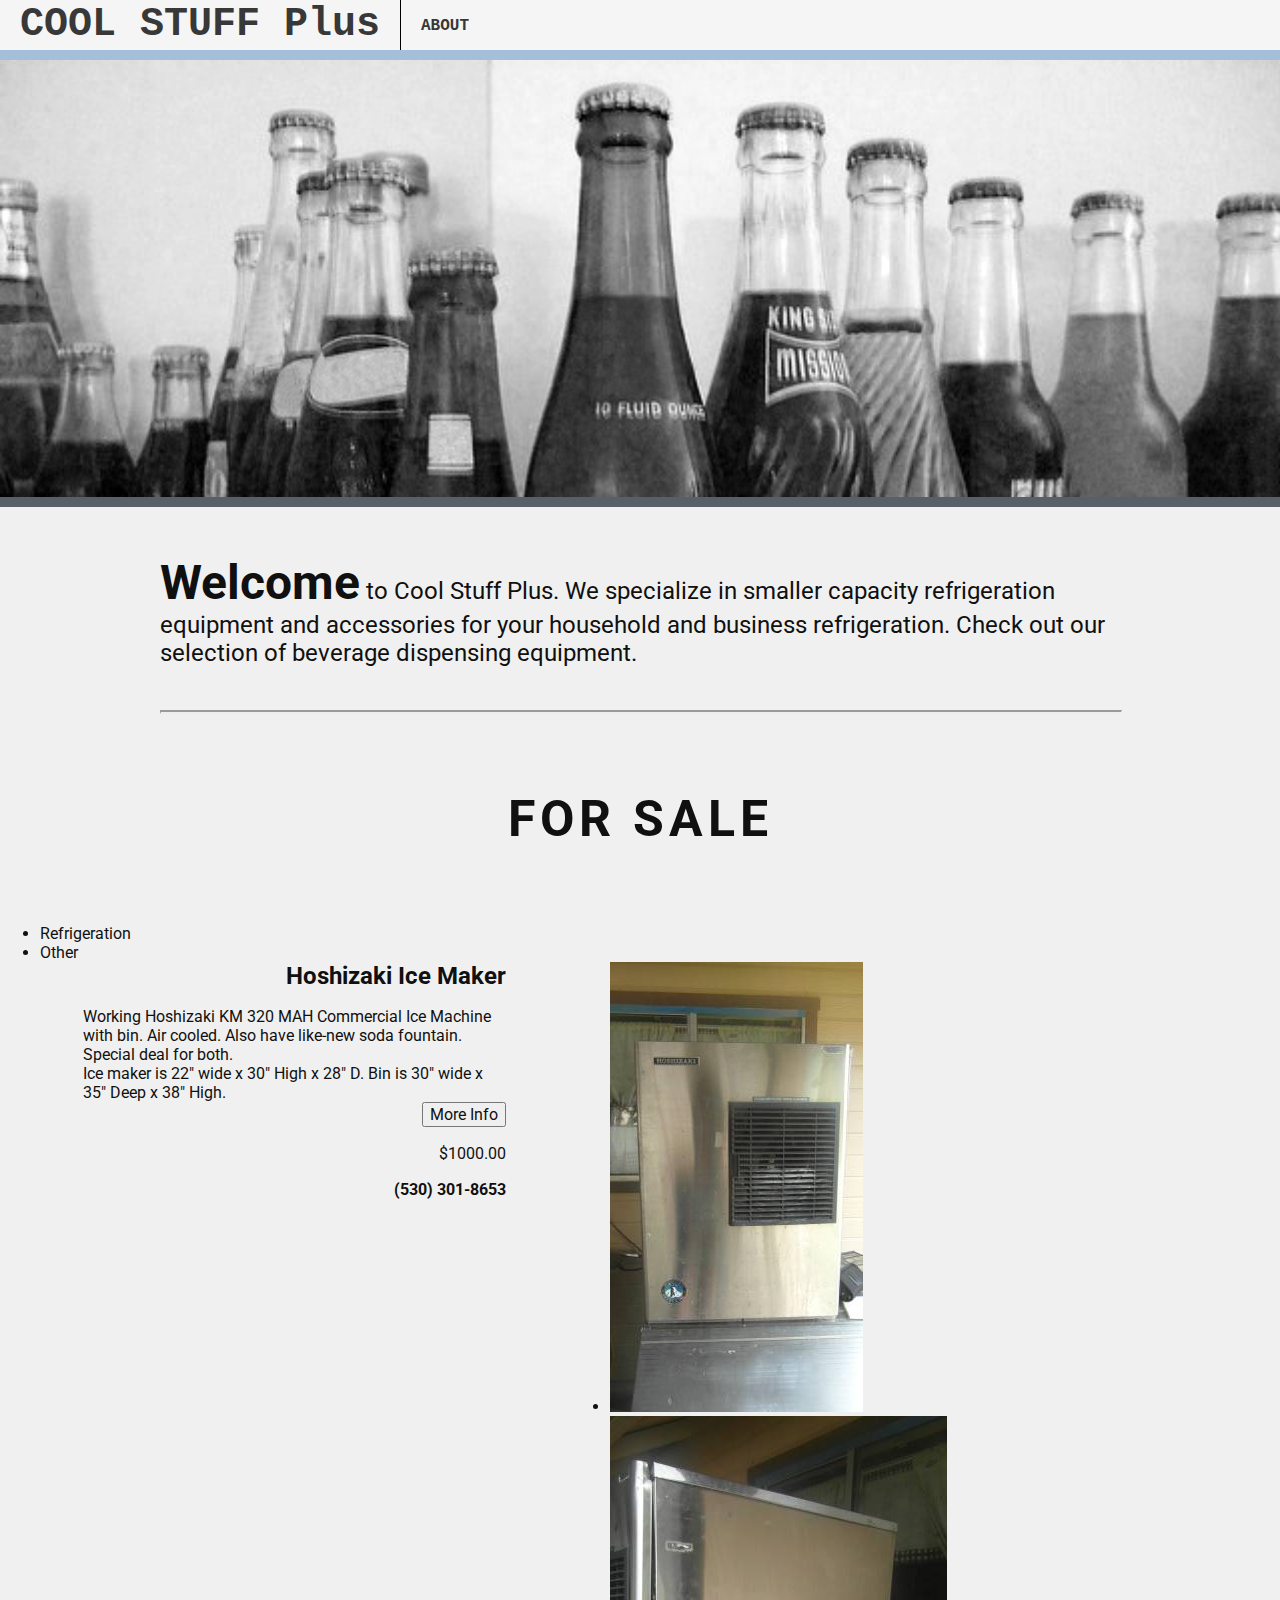
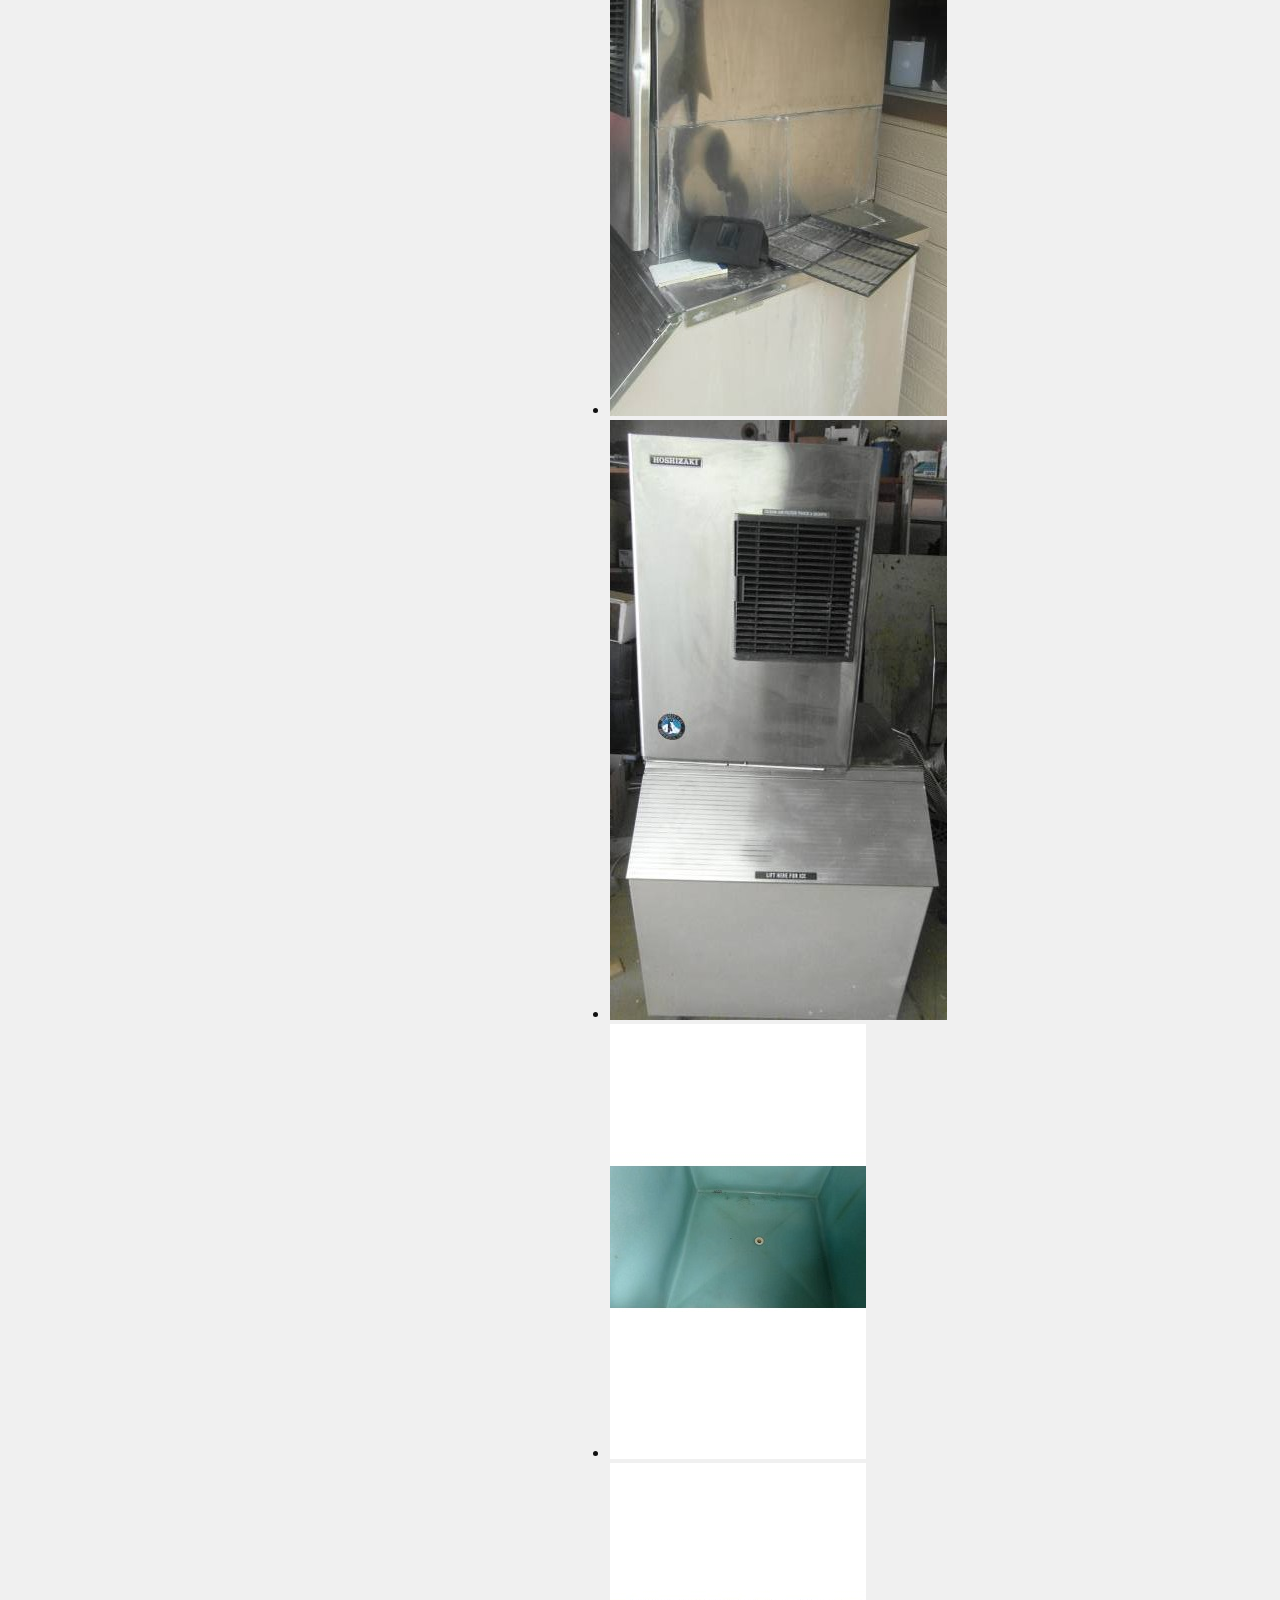
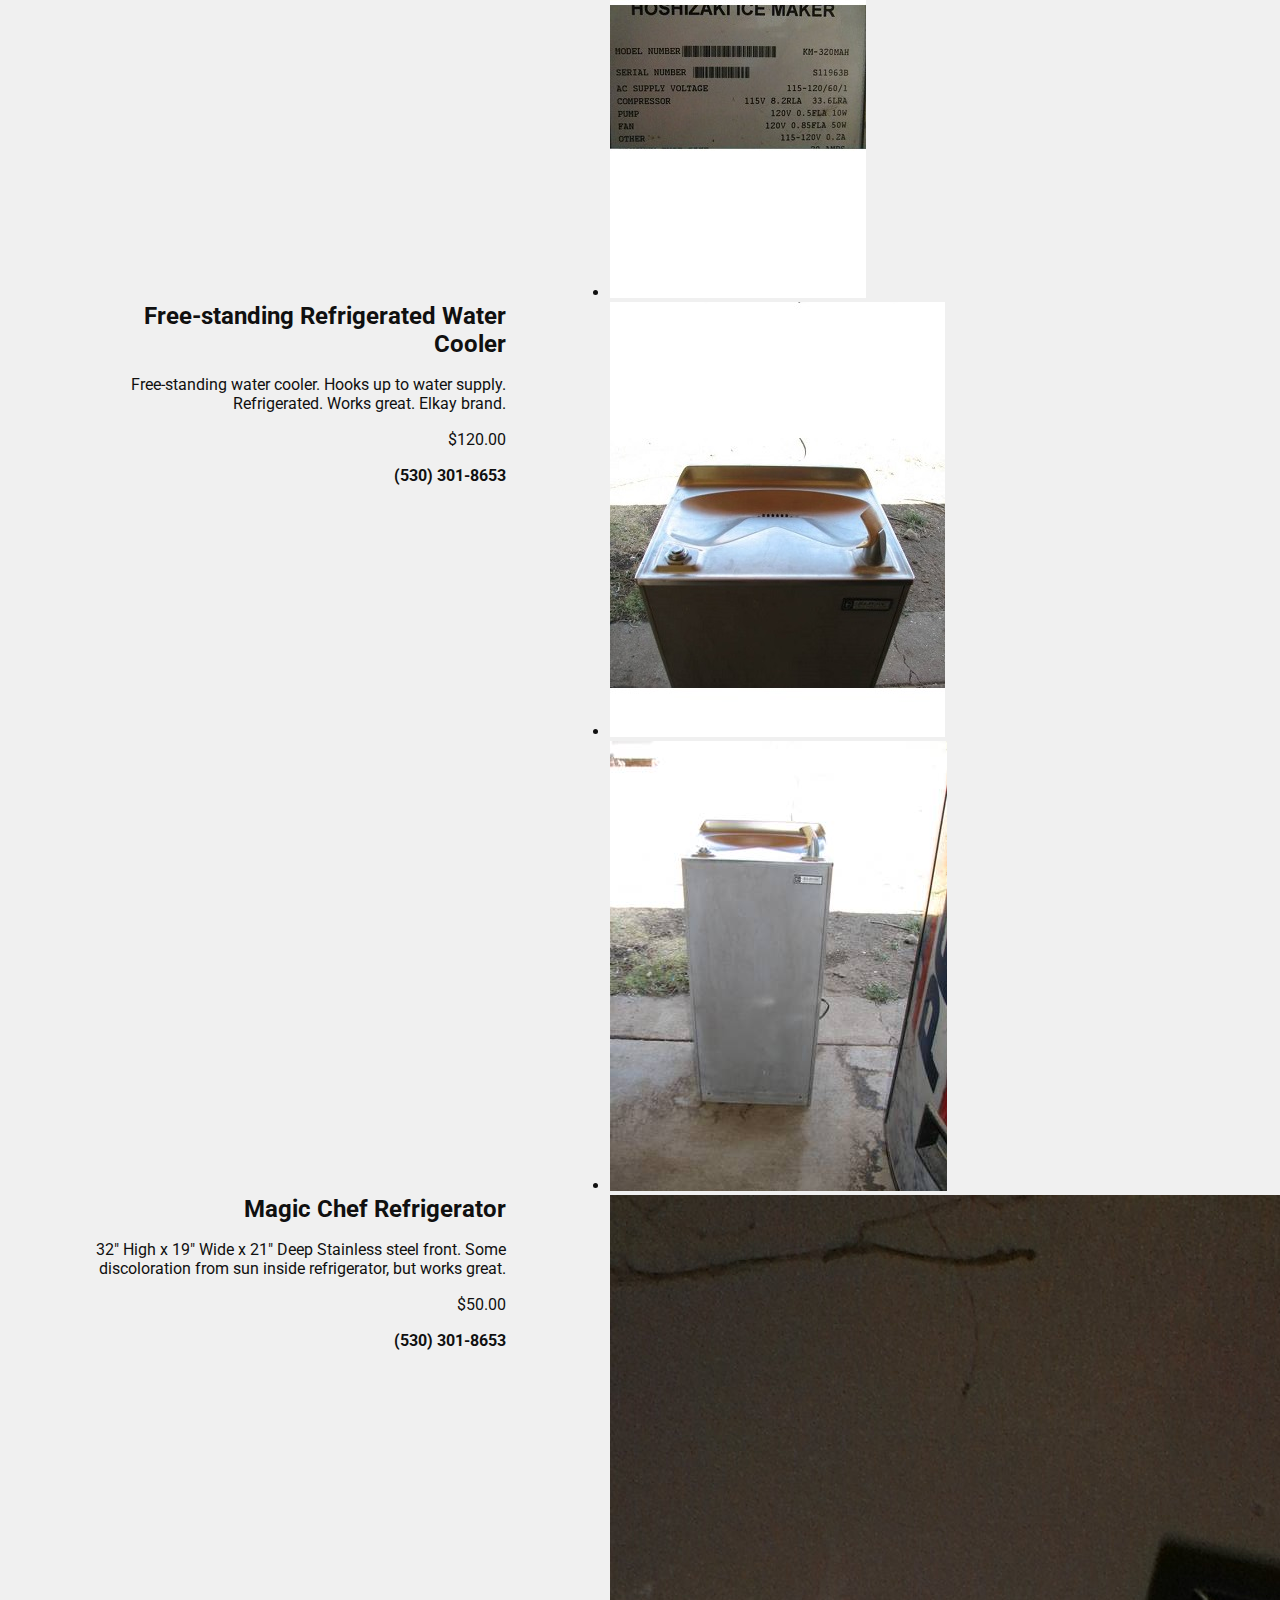
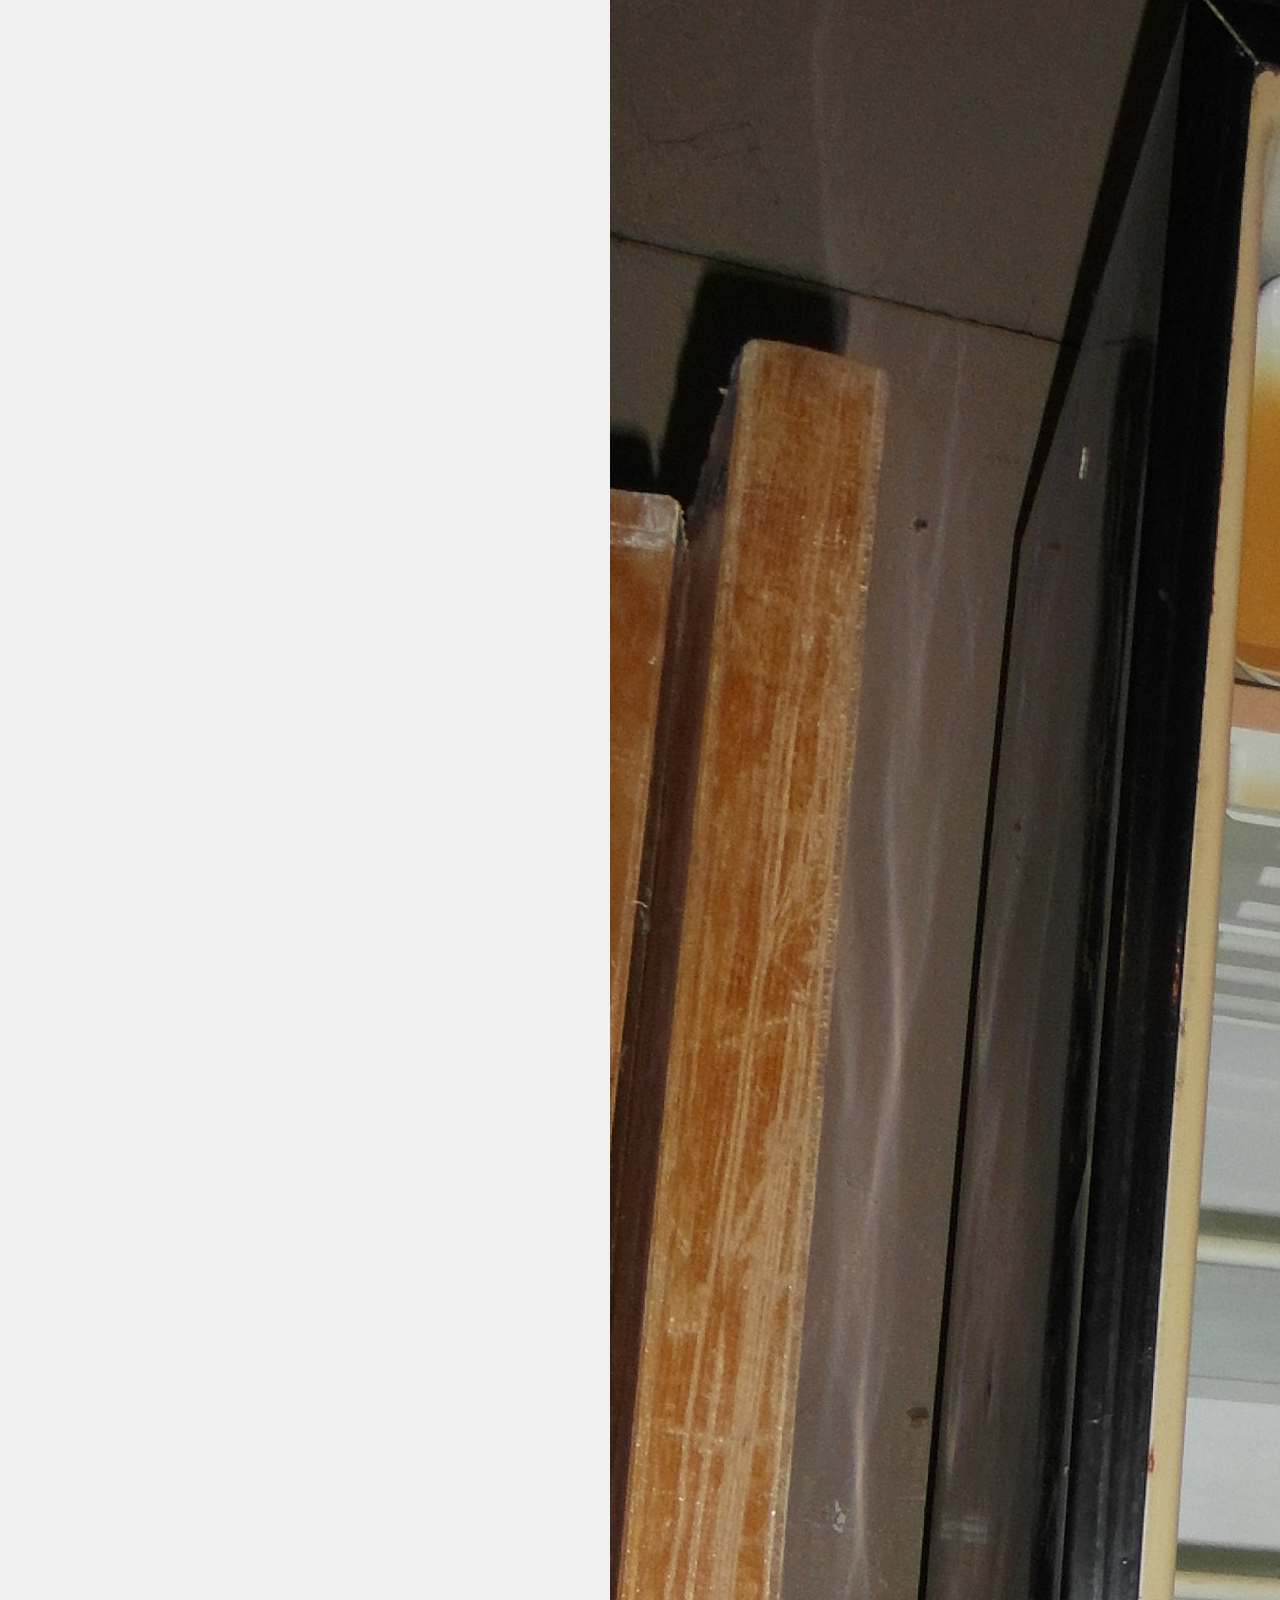
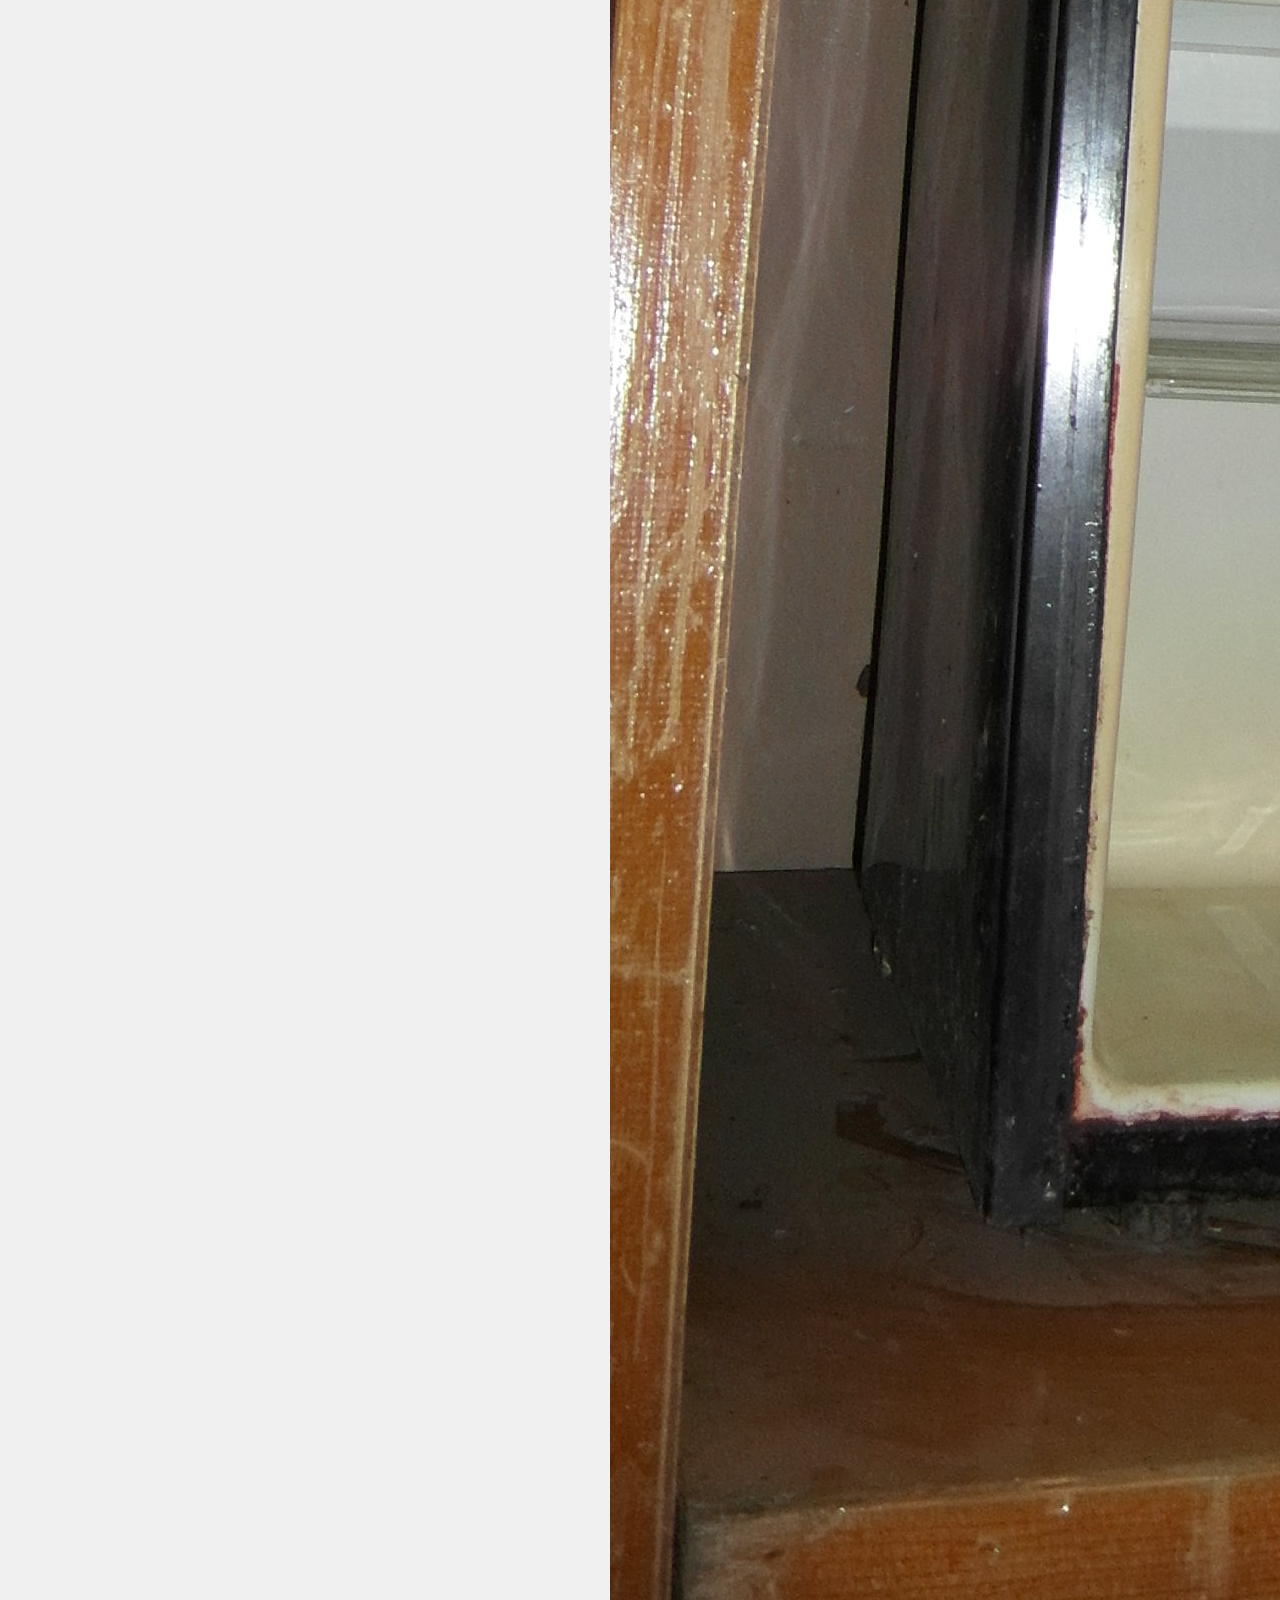
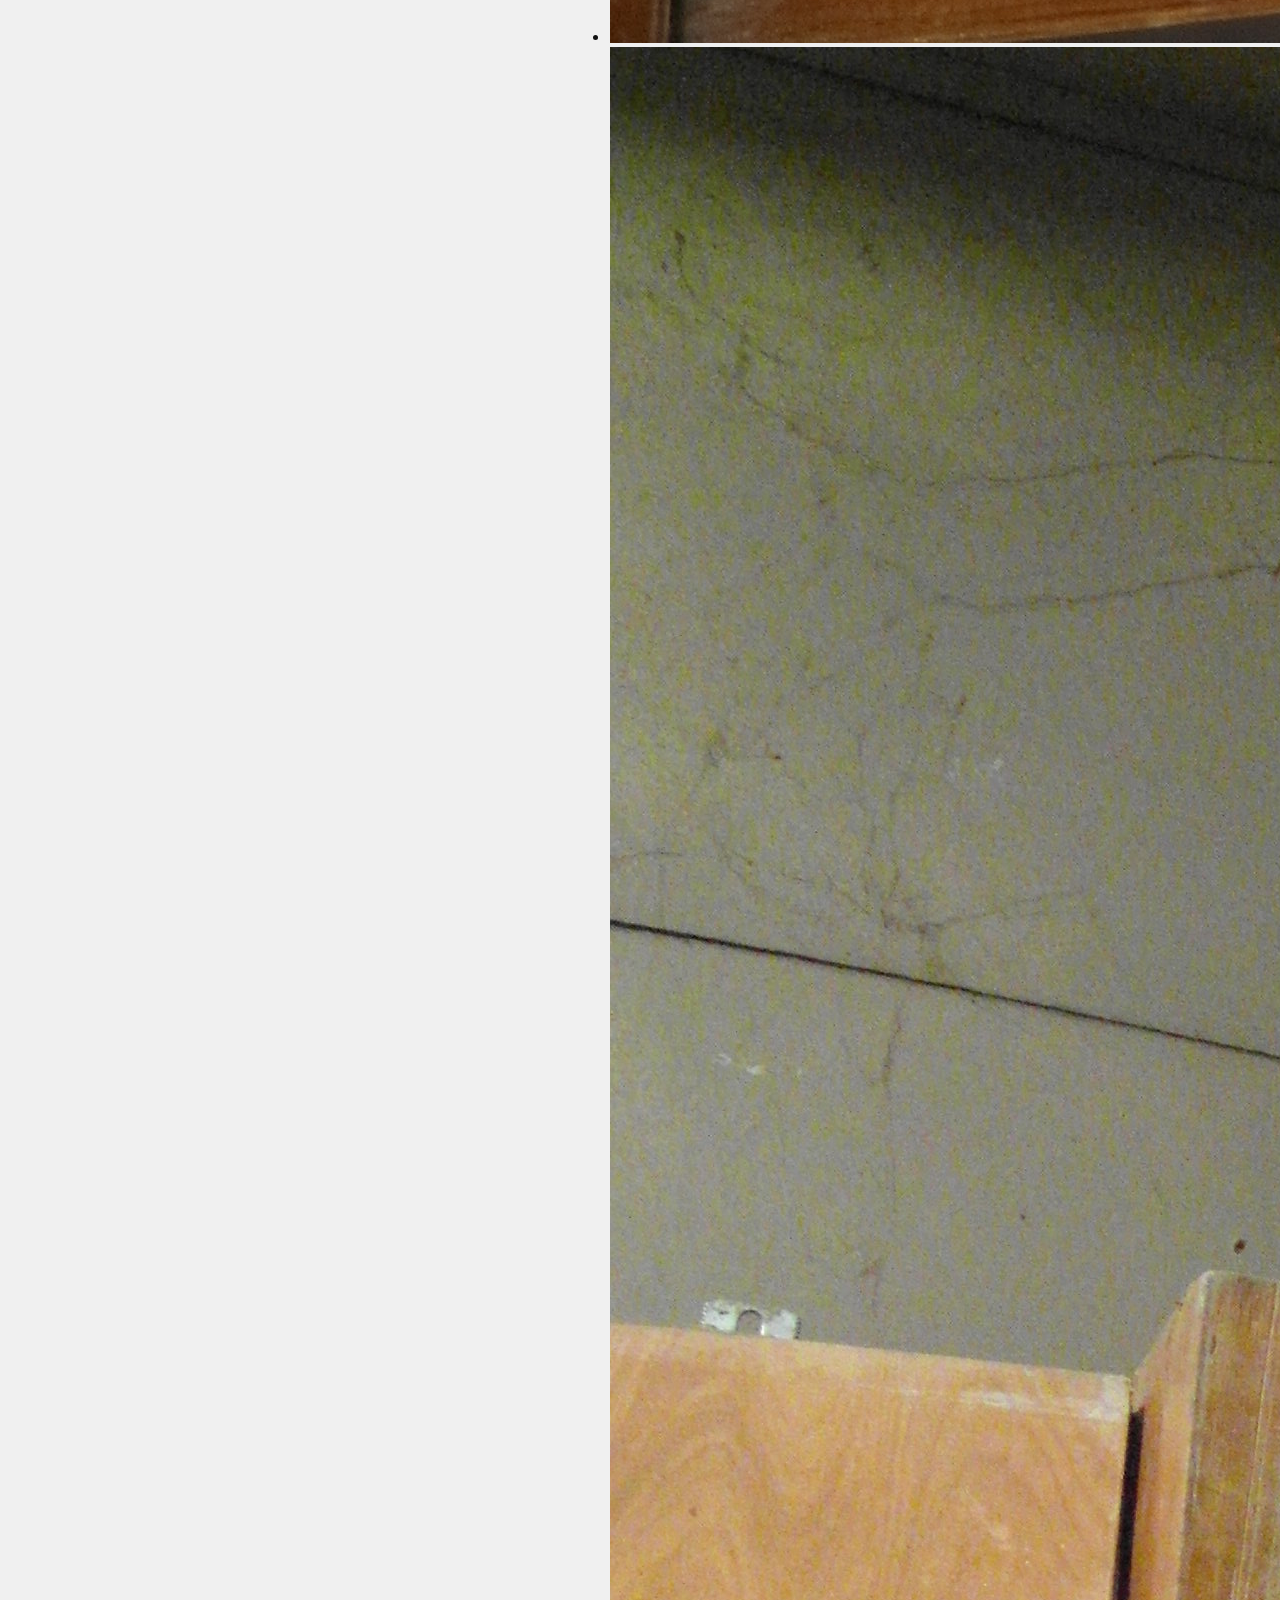
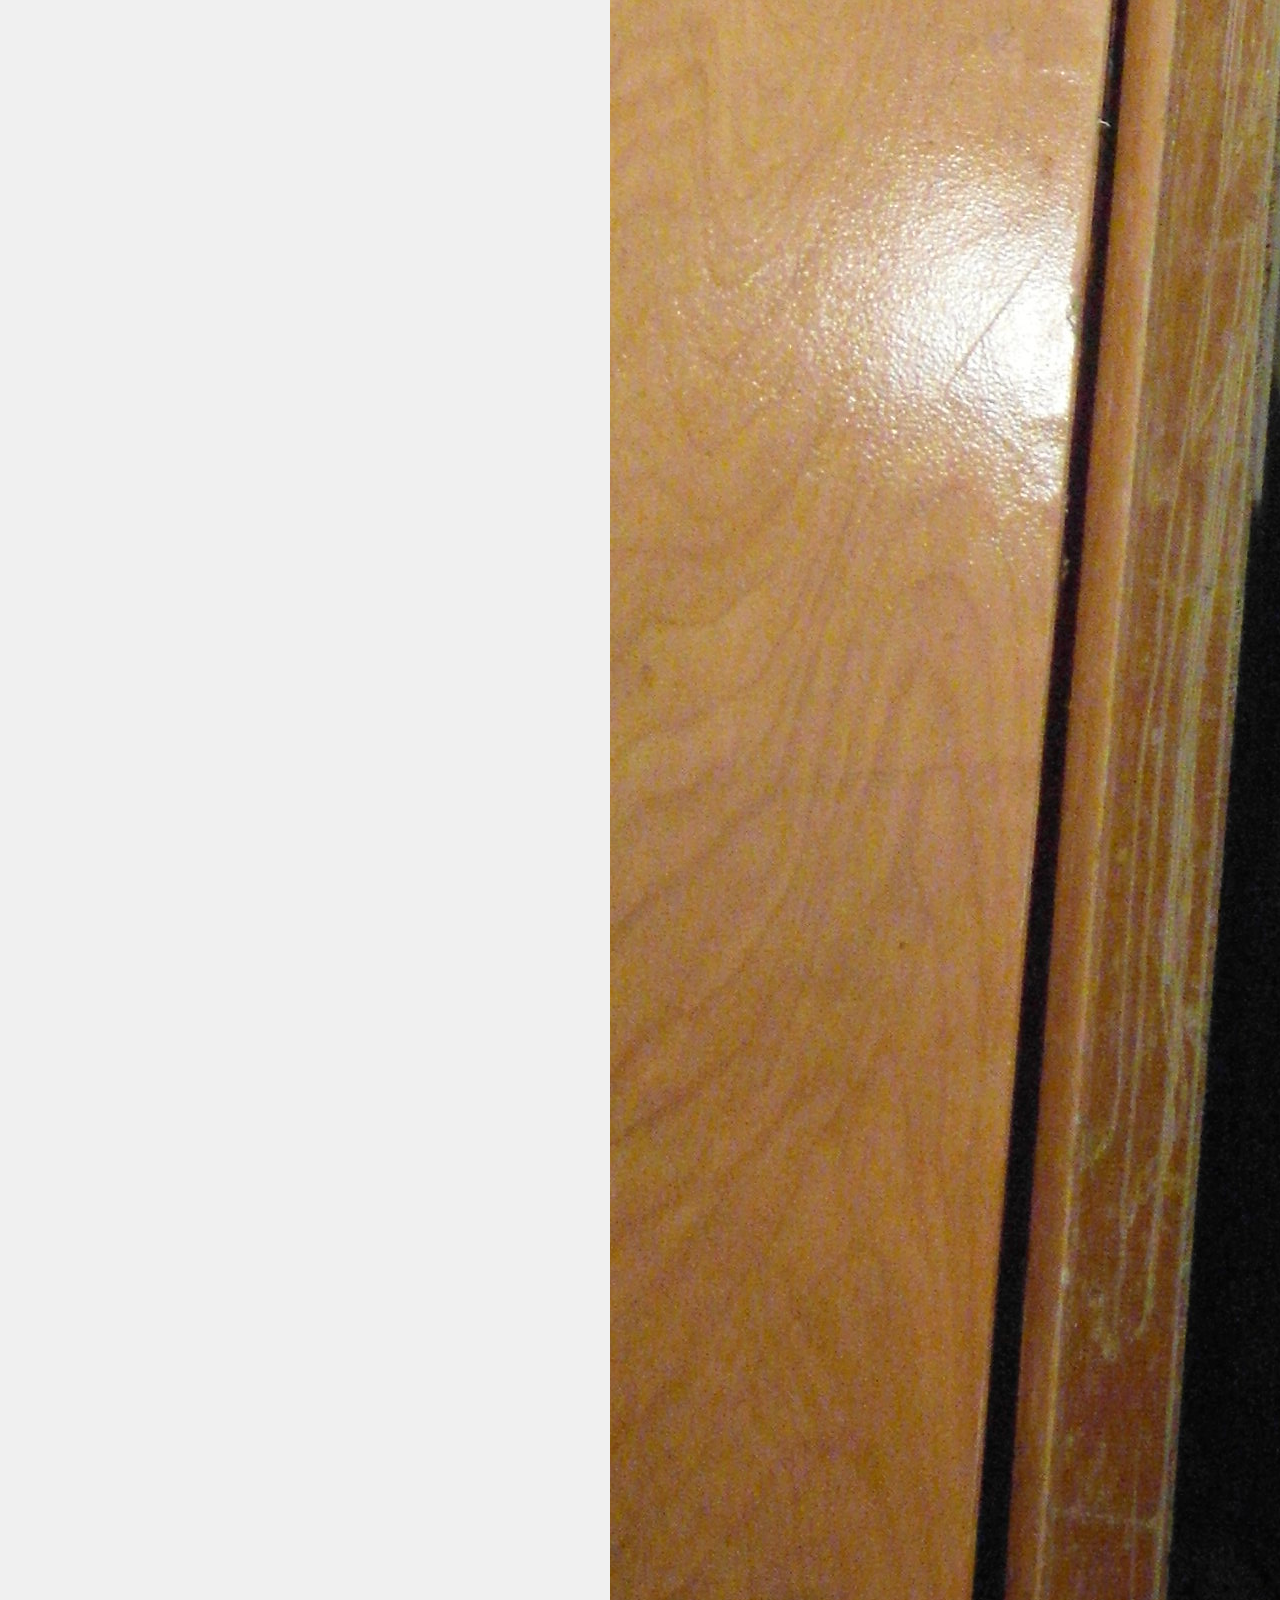
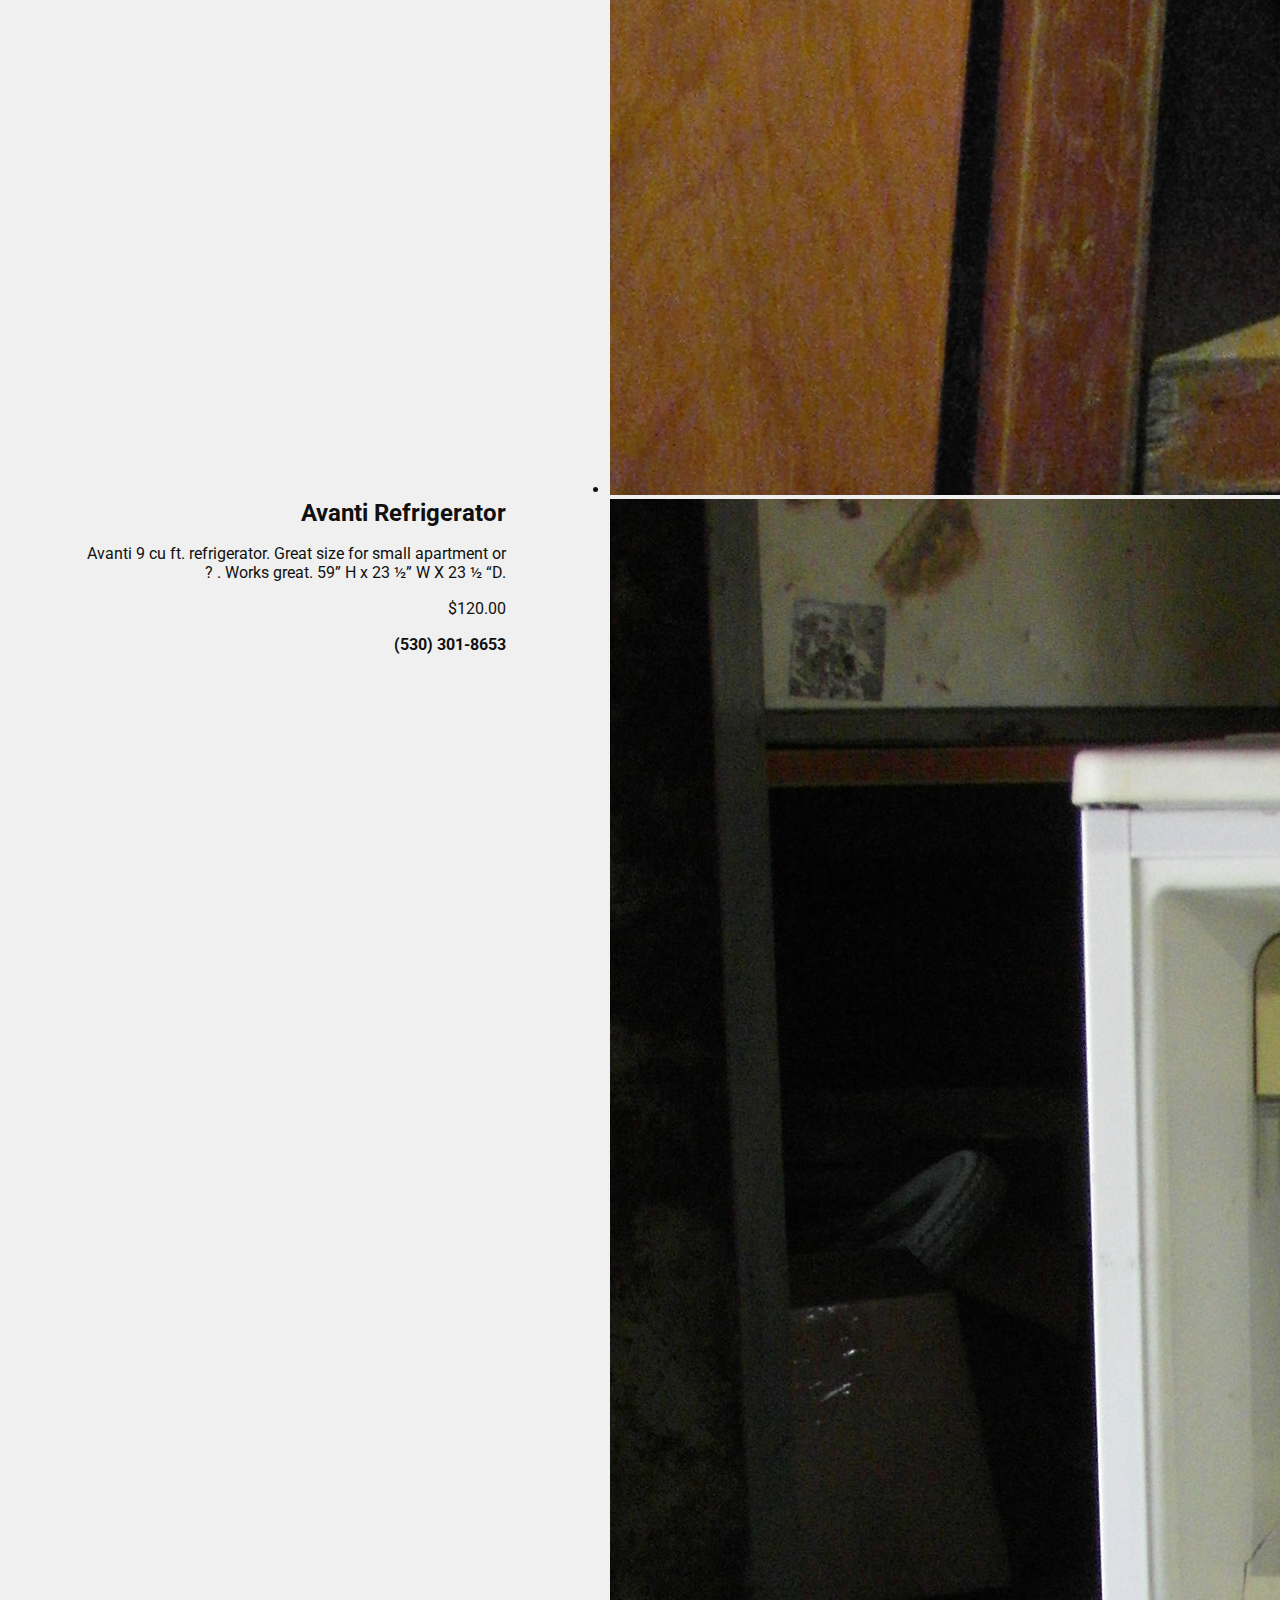
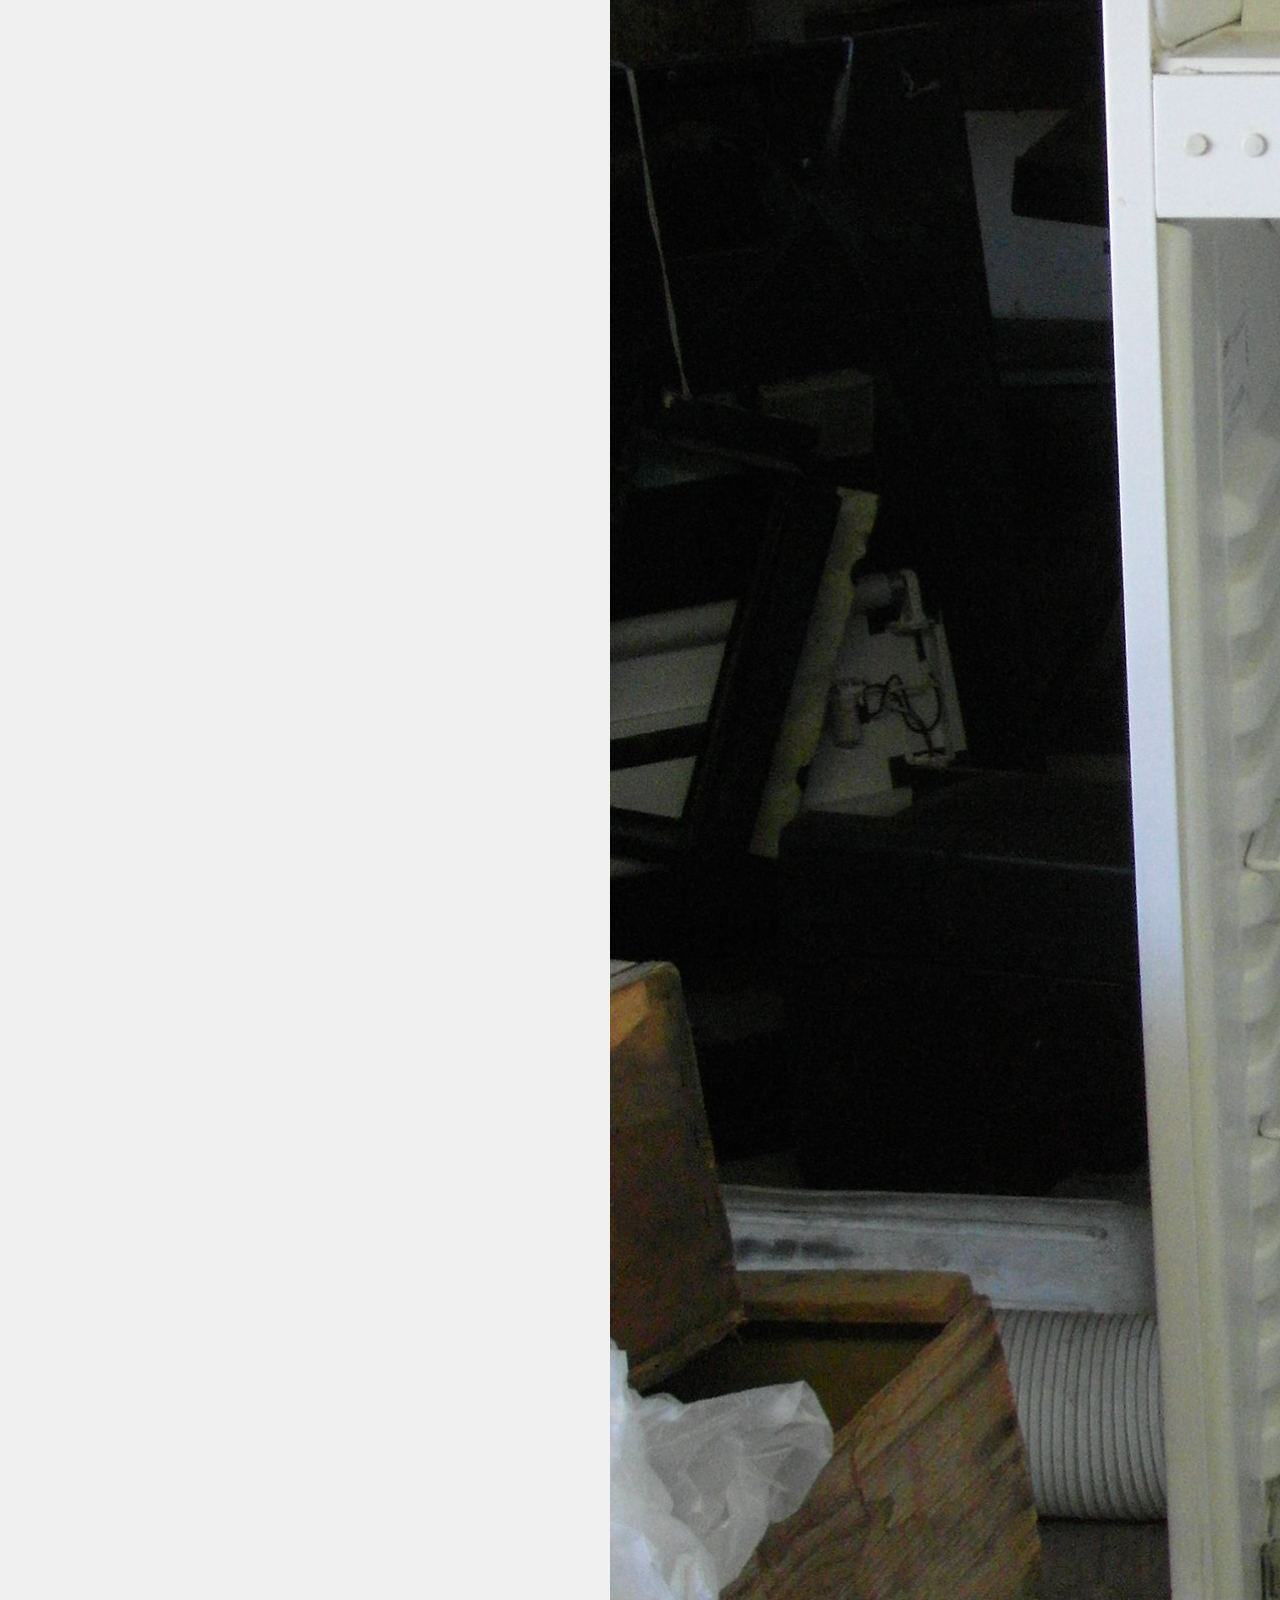
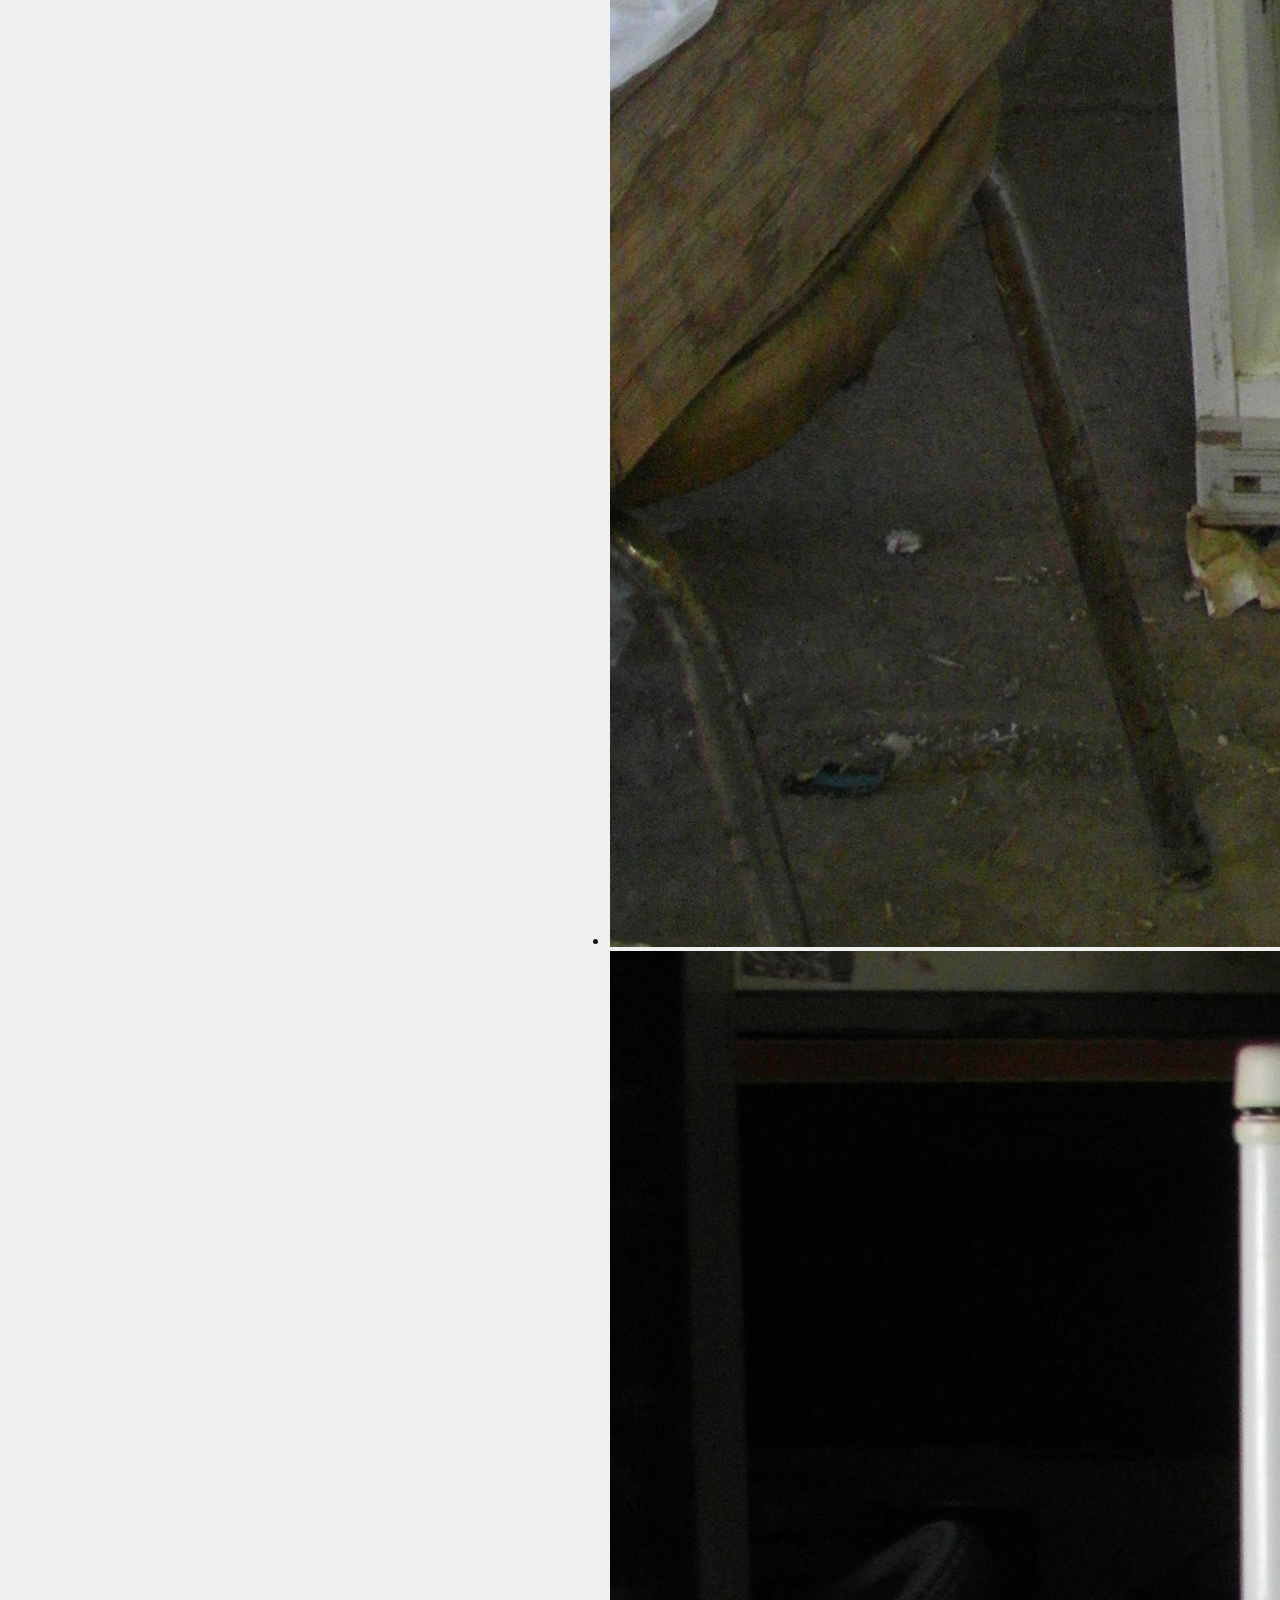
==== commit c0cabf45: "got refrig/non-refrig panels working in Firefox, doesn't work in chrome on first load" ====
--- a/index.html
+++ b/index.html
@@ -1,26 +1,29 @@
 <!DOCTYPE html>
-<html xmlns="http://www.w3.org/1999/xhtml">
+
 <head lang="en">
     <meta charset="UTF-8">
     <meta name="viewport" content="width=device-width, initial-scale=1.0">
     <title>Cool Stuff Plus</title>
-    <script src="http://ajax.googleapis.com/ajax/libs/jquery/1.8.2/jquery.min.js"></script>
+    <script src="js/jquery.js"></script>
+    <script src="js/angular.js"></script>
+    <script src="js/myApp.js"></script>
     <!-- bxSlider from bxslider.com-->
-    <script src="js/jquery.bxslider.min.js"></script>
+
+    <script src="js/scripts.js"></script>
+    <link href="css/jquery.bxslider.css" rel="stylesheet">
     <link href="css/reset.css" rel="stylesheet">
     <link href="css/styles.css" rel="stylesheet">
-    <link href="css/jquery.bxslider.css" rel="stylesheet">
+
 </head>
 
-<body>
-    <div class="page-wrap">
+<body ng-app="myApp">
+    <div class="page-wrap" >
         <div class="menu">
             <header>
                 <nav>
                     <ul>
                         <li><a class="brand" href="index.html">COOL STUFF Plus</a></li>
                         <li><a href="about.html">ABOUT</a></li>
-                        <li><a href="other.html">Other Items</li>
                     </ul>
                 </nav>
             </header>
@@ -35,114 +38,174 @@
         </p>
        <hr>
        <h1 id="forSale">FOR SALE</h1>
-       <div class="saleBlock">
-            <div class="info">
-                <div class="name"><h2>Hoshizaki Ice Maker</h2></div>
-                <div class="descr Hoshizaki"><p>Working Hoshizaki KM 320 MAH Commerical Ice Machine with bin. Air cooled. Also have like-new soda fountain. Special deal for both.</p>
-
-                    <p>Ice maker is 22" wide x 30" High x 28" D.
-                    Bin is 30" wide x 35" Deep x 38" High.</p>
-                    <button>More Info</button>
-                    <div class="viewMore">
-                    <ul>
-                        <li>DESCRIPTION
-                            <ul>
-                                <li>Up to 352 lbs. of ice production per 24 hours</li>
-                                <li>Durable stainless steel exterior</li>
-                                <li>Individual crescent cube</li>
-                                <li>Stainless steel evaporator</li>
-                                <li>Removable air filters (Air-cooled model only)</li>
-                                <li>R-404A Refrigerant</li>
-                                <li>Complies with California Energy Commission guidelines (CEC)</li>
-                                <li>The KM-320MAH is ENERGY STAR qualified</li>
-                            </ul>
-                        </li>
-                        <li>OPERATING LIMITS
-                            <ul>
-                                <li>Ambient Temp Range 45 - 100°F</li>
-                                <li>Water Temp Range 45 - 90°F</li>
-                                <li>Water Pressure 10 - 113psig</li>
-                                <li>Voltage Range 104 - 127V</li>
-                             </ul>
-                        </li>
-
-                        <li>SERVICE
-                            <ul>
-                                <li>Panels easily removed and all components</li>
-                                <li>accessible for service.</li>
-                                <li>Removable/cleanable air filters</li>
-                                <li>(Air-Cooled model only)</li>
-                            </ul>
-                        </li>
-                         <li>ELECTRICAL & PLUMBING/KM-320M_H
-                            <ul>
-                                <li>115V/60/1</li>
-                                <li>20 amp Max Fuse/HACR Breaker Size</li>
-                                <li>1/2" FPT Water Inlet</li>
-                                <li>3/4" FPT drain</li>
-                            </ul>
-                        </li>
-                    </ul>
-                    </div>
-                </div>
-                <div class="price"><p>$1000.00</p></div>
-                <div class="call"><p>(530) 301-8653</p></div> <!--is it possible to integrate this with mobile phone functionality?-->
-            </div>
-            <div class="slider">
-                <ul class="bxslider">
-                    <li><img src=img/Ice%20Machine.jpg alt="ice maker" ></li>
-                    <li><img src="img/Ice%20Machine%202.jpg" alt="ice maker"></li>
-                    <li><img src="img/Ice%20Machine%203.jpg" alt="ice maker"></li>
-                    <li><img src="img/Ice%20Machine%204.jpg" alt="ice maker"></li>
-                    <li><img src="img/Ice%20Machine%205.jpg" alt="ice maker"></li>
+        <div class="controller-div" ng-controller="panelController">
+            <div class="panel">
+                <ul>
+                    <li ng-click="selected='refrig'" ng-class="{active: selected === 'refrig'}">Refrigeration</li>
+                    <li ng-click="selected='non-refrig'" ng-class="{active: selected === 'non-refrig'}">Other</li>
                 </ul>
             </div>
-        </div>
-        <div class="saleBlock">
-            <div class="info">
-                <div class="name"><h2>Free-standing Refrigerated Water Cooler</h2></div>
-                <div class="descr">Free-standing water cooler. Hooks up to water supply. Refrigerated. Works great. Elkay brand.</div>
-                <div class="price"><p>$120.00</p></div>
-                <div class="call"><p>(530) 301-8653</p></div>
-            </div>
-            <div class="slider">
-                <ul class="bxslider">
-                    <li><img src=img/Cooler%201.jpg alt="ice cooler"></li>
-                    <li><img src="img/Cooler%202.jpg" alt="ice cooler"></li>
-                </ul>
-            </div>
-        </div>
-    <div class="saleBlock">
-        <div class="info">
-            <div class="name"><h2>Magic Chef Refrigerator</h2></div>
-            <div class="descr">32" High x 19" Wide x 21" Deep
-                Stainless steel front. Some discoloration from sun inside refrigerator, but works great.</div>
-            <div class="price"><p>$50.00</p></div>
-            <div class="call"><p>(530) 301-8653</p></div> <!--is it possible to integrate this with mobile phone functionality?-->
-        </div>
-        <div class="slider">
-            <ul class="bxslider">
-                <li><img src=img/mini-fridge%201.JPG alt="ice maker" ></li>
-                <li><img src="img/mini-fridge%202.JPG" alt="ice maker"></li>
-            </ul>
+            <div class="refrig" ng-show="selected=='refrig'">
+                <div class="saleBlock">
+                    <div class="info">
+                        <div class="name"><h2>Hoshizaki Ice Maker</h2></div>
+                        <div class="descr Hoshizaki"><p>Working Hoshizaki KM 320 MAH Commercial Ice Machine with bin. Air cooled. Also have like-new soda fountain. Special deal for both.</p>
+
+                            <p class='test'>Ice maker is 22" wide x 30" High x 28" D.
+                                Bin is 30" wide x 35" Deep x 38" High.</p>
+                            <button>More Info</button>
+                            <div class="viewMore">
+                                <ul>
+                                    <li>DESCRIPTION
+                                        <ul>
+                                            <li>Up to 352 lbs. of ice production per 24 hours</li>
+                                            <li>Durable stainless steel exterior</li>
+                                            <li>Individual crescent cube</li>
+                                            <li>Stainless steel evaporator</li>
+                                            <li>Removable air filters (Air-cooled model only)</li>
+                                            <li>R-404A Refrigerant</li>
+                                            <li>Complies with California Energy Commission guidelines (CEC)</li>
+                                            <li>The KM-320MAH is ENERGY STAR qualified</li>
+                                        </ul>
+                                    </li>
+                                    <li>OPERATING LIMITS
+                                        <ul>
+                                            <li>Ambient Temp Range 45 - 100°F</li>
+                                            <li>Water Temp Range 45 - 90°F</li>
+                                            <li>Water Pressure 10 - 113psig</li>
+                                            <li>Voltage Range 104 - 127V</li>
+                                        </ul>
+                                    </li>
+
+                                    <li>SERVICE
+                                        <ul>
+                                            <li>Panels easily removed and all components</li>
+                                            <li>accessible for service.</li>
+                                            <li>Removable/cleanable air filters</li>
+                                            <li>(Air-Cooled model only)</li>
+                                        </ul>
+                                    </li>
+                                    <li>ELECTRICAL & PLUMBING/KM-320M_H
+                                        <ul>
+                                            <li>115V/60/1</li>
+                                            <li>20 amp Max Fuse/HACR Breaker Size</li>
+                                            <li>1/2" FPT Water Inlet</li>
+                                            <li>3/4" FPT drain</li>
+                                        </ul>
+                                    </li>
+                                </ul>
+                            </div>
+                        </div>
+                        <div class="price"><p>$1000.00</p></div>
+                        <div class="call"><p>(530) 301-8653</p></div> <!--is it possible to integrate this with mobile phone functionality?-->
+                    </div>
+                    <div class="slider">
+                        <ul class="bxslider">
+                            <li><img src=img/Ice%20Machine.jpg alt="ice maker"></li>
+                            <li><img src="img/Ice%20Machine%202.jpg" alt="ice maker"></li>
+                            <li><img src="img/Ice%20Machine%203.jpg" alt="ice maker"></li>
+                            <li><img src="img/Ice%20Machine%204.jpg" alt="ice maker"></li>
+                            <li><img src="img/Ice%20Machine%205.jpg" alt="ice maker"></li>
+                        </ul>
+                    </div>
+                </div>
+                <div class="saleBlock">
+                    <div class="info">
+                        <div class="name"><h2>Free-standing Refrigerated Water Cooler</h2></div>
+                        <div class="descr">Free-standing water cooler. Hooks up to water supply. Refrigerated. Works great. Elkay brand.</div>
+                        <div class="price"><p>$120.00</p></div>
+                        <div class="call"><p>(530) 301-8653</p></div>
+                    </div>
+                    <div class="slider">
+                        <ul class="bxslider">
+                            <li><img src=img/Cooler%201.jpg alt="ice cooler"></li>
+                            <li><img src="img/Cooler%202.jpg" alt="ice cooler"></li>
+                        </ul>
+                    </div>
+                </div>
+                <div class="saleBlock">
+                    <div class="info">
+                        <div class="name"><h2>Magic Chef Refrigerator</h2></div>
+                        <div class="descr">32" High x 19" Wide x 21" Deep
+                            Stainless steel front. Some discoloration from sun inside refrigerator, but works great.</div>
+                        <div class="price"><p>$50.00</p></div>
+                        <div class="call"><p>(530) 301-8653</p></div> <!--is it possible to integrate this with mobile phone functionality?-->
+                    </div>
+                    <div class="slider">
+                        <ul class="bxslider">
+                            <li><img src=img/mini-fridge%201.JPG alt="ice maker" ></li>
+                            <li><img src="img/mini-fridge%202.JPG" alt="ice maker"></li>
+                        </ul>
+                    </div>
+                </div>
+                <div class="saleBlock">
+                    <div class="info">
+                        <div class="name"><h2>Avanti Refrigerator</h2></div>
+                        <div class="descr">Avanti 9 cu ft. refrigerator. Great size for small apartment or ? . Works great.
+                            59” H x 23 ½” W X 23 ½ “D.  </div>
+                        <div class="price"><p>$120.00</p></div>
+                        <div class="call"><p>(530) 301-8653</p></div> <!--is it possible to integrate this with mobile phone functionality?-->
+                    </div>
+                    <div class="slider">
+                        <ul class="bxslider">
+                            <li><img src=img/Avanti%201.JPG alt="avanti refrigerator" ></li>
+                            <li><img src=img/Avanti%202.JPG alt="avanti refrigerator" ></li>
+                        </ul>
+                    </div>
+                </div>
+            </div>
+            <div class="non-refrig" ng-show="selected=='non-refrig'">
+                <div class="saleBlock">
+                    <div class="info">
+                        <div class="name"><h2>Universal Chrome Wheels (Two)</h2></div>
+                        <div class="descr">Universal Chrome Wheels with Ford insignia. For 15 inch tires. Rims are 8 inches wide. Good shape. Two wheels.
+                        </div>
+                        <div class="price"><p>$40.00</p></div>
+                        <div class="call"><p>(530) 301-8653</p></div> <!--is it possible to integrate this with mobile phone functionality?-->
+                    </div>
+                    <div class="slider">
+                        <ul class="bxslider">
+                            <li><img src=img/Chrome%20Wheels%201.jpg alt="ice maker" ></li>
+                            <li><img src="img/Chrome%20Wheels%202.jpg" alt="ice maker"></li>
+                        </ul>
+                    </div>
+                </div>
+                <div class="saleBlock">
+                    <div class="info">
+                        <div class="name"><h2>Ladder Rack for Pick-Up</h2></div>
+                        <div class="descr">Ladder Rack for pickup. Husky model TLR-01. Two racks. May be missing some parts but you get both racks for $50.00.
+                        </div>
+                        <div class="price"><p>$50.00</p></div>
+                        <div class="call"><p>(530) 301-8653</p></div> <!--is it possible to integrate this with mobile phone functionality?-->
+                    </div>
+                    <div class="slider">
+                        <ul class="bxslider">
+                            <li><img src=img/ladder.jpg alt="ladder" ></li>
+                        </ul>
+                    </div>
+                </div>
+                <div class="saleBlock">
+                    <div class="info">
+                        <div class="name"><h2>Trailer drop-axle with tires and wheels</h2></div>
+                        <div class="descr">Build your own trailer or turn a single axle trailer into dual axles.
+
+                            Single drop-axle for trailer. About 7 ft. long from end of spindle to end of spindle. Includes 15 inch trailer tires with wheels and bearing buddies. 2 inch square steel axle. No brakes.
+                        </div>
+                        <div class="price"><p>$200.00</p></div>
+                        <div class="call"><p>(530) 301-8653</p></div>
+                    </div>
+                    <div class="slider">
+                        <ul class="bxslider">
+                            <li><img src=img/axle%201.jpg alt="axle"></li>
+                            <li><img src=img/axle%202.jpg alt="axle"></li>
+                            <li><img src=img/axle%203.jpg alt="axle"></li>
+                            <li><img src=img/axle%204.jpg alt="axle"></li>
+                        </ul>
+                    </div>
+                </div>
+            </div>
         </div>
     </div>
-    <div class="saleBlock">
-        <div class="info">
-            <div class="name"><h2>Avanti Refrigerator</h2></div>
-            <div class="descr">Avanti 9 cu ft. refrigerator. Great size for small apartment or ? . Works great.
-                59” H x 23 ½” W X 23 ½ “D.  </div>
-            <div class="price"><p>$120.00</p></div>
-            <div class="call"><p>(530) 301-8653</p></div> <!--is it possible to integrate this with mobile phone functionality?-->
-        </div>
-        <div class="slider">
-            <ul class="bxslider">
-                <li><img src=img/Avanti%201.JPG alt="avanti refrigerator" ></li>
-                <li><img src=img/Avanti%202.JPG alt="avanti refrigerator" ></li>
-            </ul>
-        </div>
-    </div>
-</div>
         <footer class="site-footer">
             <div>
                 <p>Wheatland, CA 95692</p>
@@ -157,6 +220,9 @@
                 <li><a href="#">CONTACT</a></li>
             </ul>
         </div>
-    <script src="js/scripts.js"></script>
+
+
+    <script src="js/jquery.bxslider.min.js"></script>
+
 </body>
 </html>--- a/css/styles.css
+++ b/css/styles.css
@@ -6,6 +6,7 @@
 * {
     margin: 0;
 }
+
 html, body {
     height:100%
 }
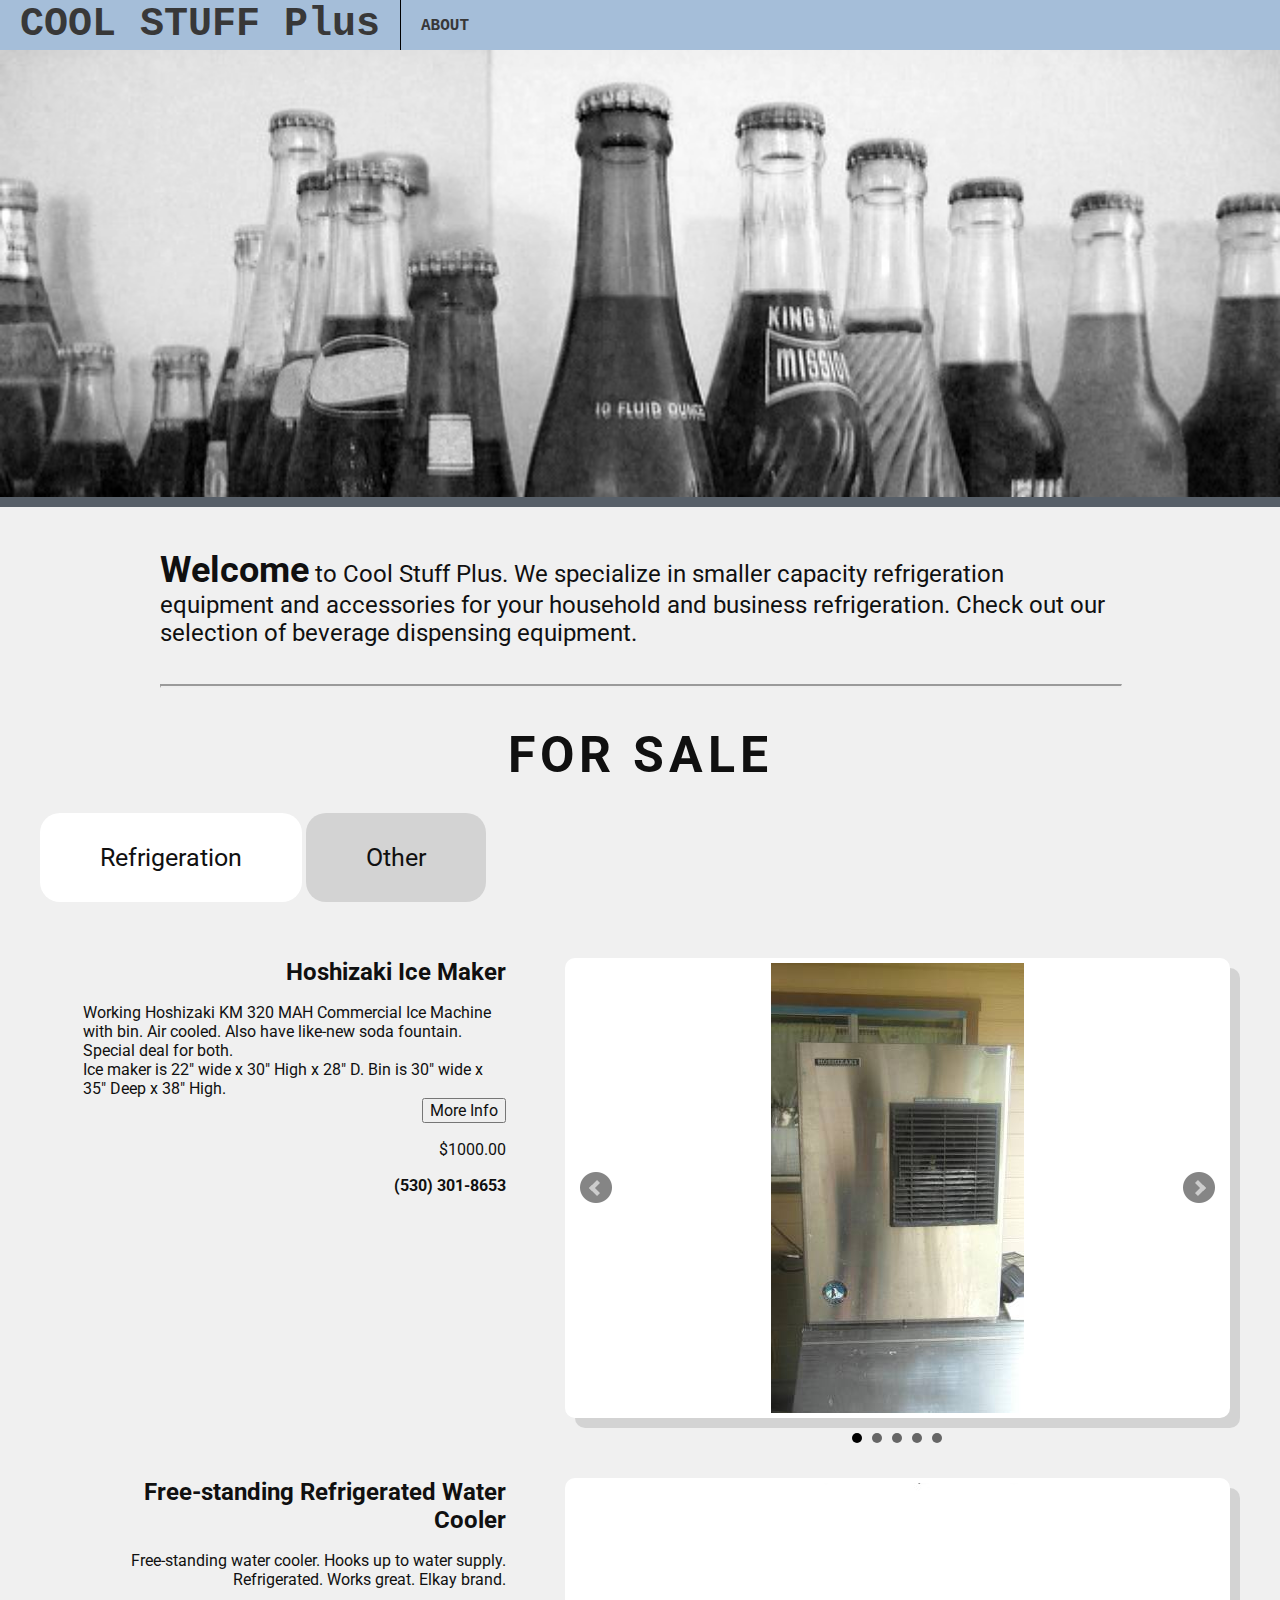
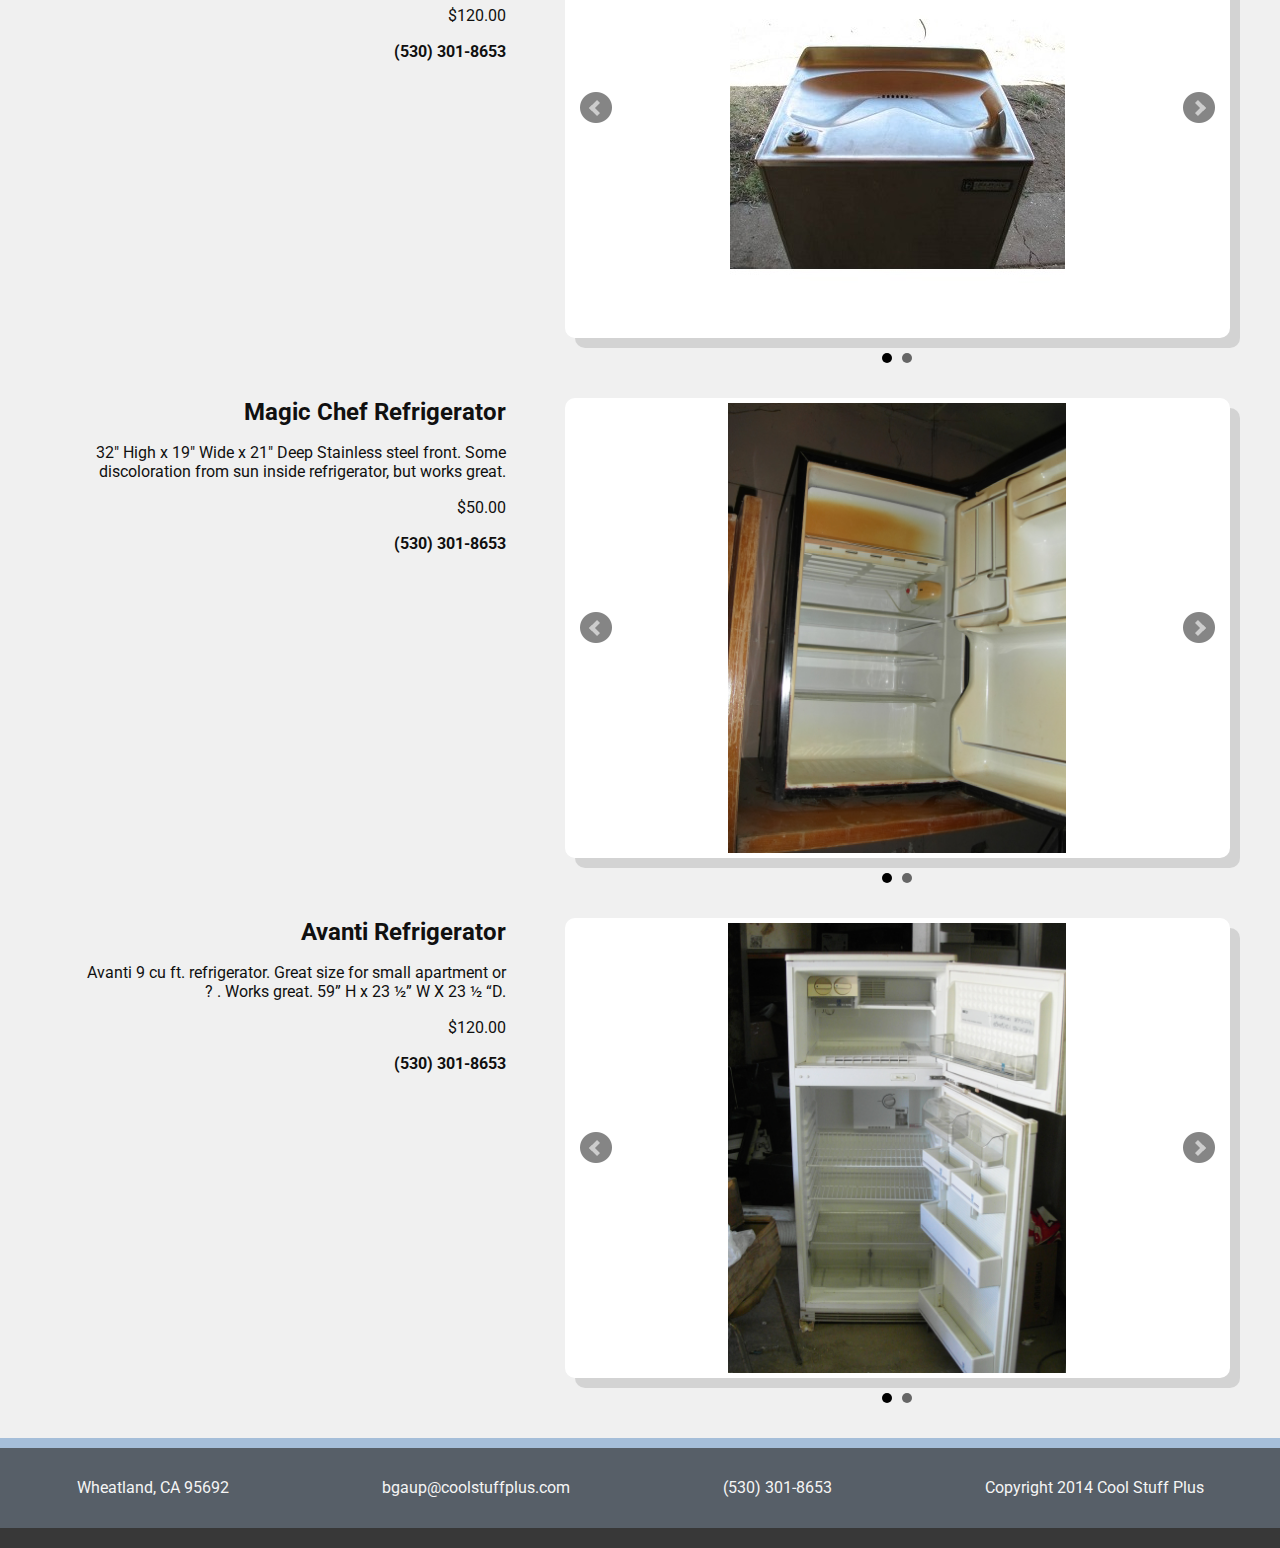
==== commit 2c92daa0: "fixed image loading slider issue by adding .selected = 'refrig' to angular app" ====
--- a/index.html
+++ b/index.html
@@ -32,7 +32,6 @@
             <h1>COOL STUFF Plus</h1>
         </div>
         <div class="banner"><img src="img/sodas_edit.jpg" alt="banner"></div>
-
        <p id="welcome"><span>Welcome</span> to Cool Stuff Plus. We specialize in smaller capacity refrigeration equipment and
             accessories for your household and business refrigeration. Check out our selection of beverage dispensing equipment.
         </p>
--- a/css/styles.css
+++ b/css/styles.css
@@ -36,8 +36,8 @@
     left:0;
     top:0;
     margin:0 auto;
-    background-color:whitesmoke;
-    border-bottom:10px solid rgb(165, 190, 217);
+    background-color: #A5BED9;
+    border-bottom:1px solid rgb(0, 0 0);
 }
 a.brand {
     font-size:40px;
@@ -128,11 +128,11 @@
     border-bottom:10px solid #575F68;
 }
 #welcome span {
-    font-size:200%;
+    font-size:150%;
     font-weight:bold;
 }
 #welcome {
-    margin:3.4% auto 3.4% 12.5%;
+    margin: 3% auto 3% 12.5%;
     width:75%;
     font-size: 150%;
 }
@@ -140,7 +140,7 @@
     font-size:50px;
     font-weight:bold;
     width:50%;
-    margin:6% auto;
+    margin:3% auto -2% auto;
     text-align:center;
     letter-spacing:5px;
 }
@@ -151,6 +151,22 @@
     -webkit-transform:scale(1.0, 2.0);
     -moz-transform:scale(1.0, 2.0);
 }
+.panel ul {
+    display: inline;
+}
+.panel li {
+    background-color: #D3D3D3;
+    padding: 20px 50px;
+    line-height: 200px;
+    border: 10px solid transparent;
+    border-radius: 20px;
+    text-align: center;
+    font-size: 25px;
+    display: inline;
+}
+.panel li.active {
+    background-color: white;
+}
 div.saleBlock {
     display:flex;
     flex-direction:row;
@@ -193,11 +209,26 @@
 /* About Page Styles */
 
 #about {
-    margin-top:10%;
-    padding:0 6.5% 50% 6.5%;
-    font-size: 150%;
-    display:block;
-    height: 100%;
+    margin-bottom: -20%;
+    font-size: 120%;
+    display: inline-block;
+    width: 40%;
+    text-align: left;
+
+}
+.aboutContainer {
+    margin: 10% 10% 0 10%;
+    padding-bottom: 30%;
+}
+
+.aboutContainer img {
+    border: 1px solid transparent;
+    border-radius: 30px;
+    vertical-align: top;
+    display: inline-block;
+    margin-left: 2.5%;
+    width: 50%;
+
 }
 
 #about span {
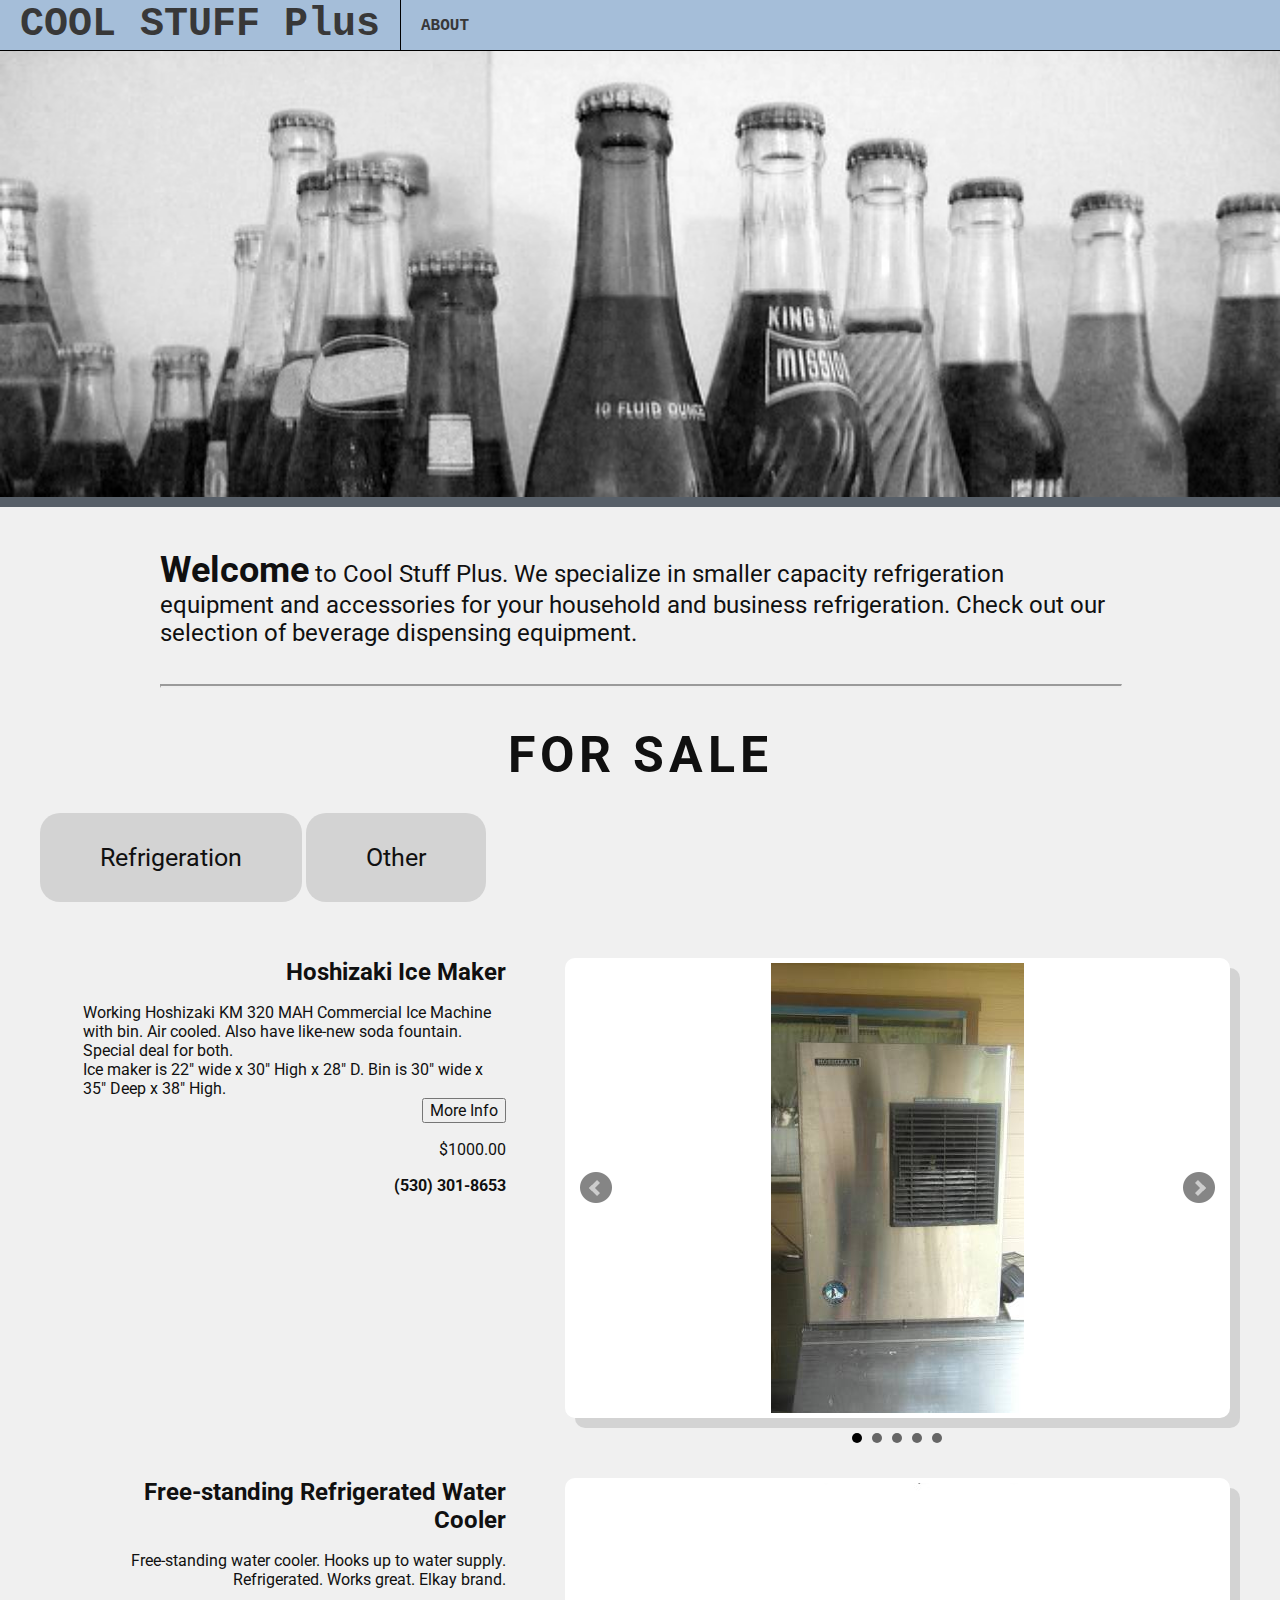
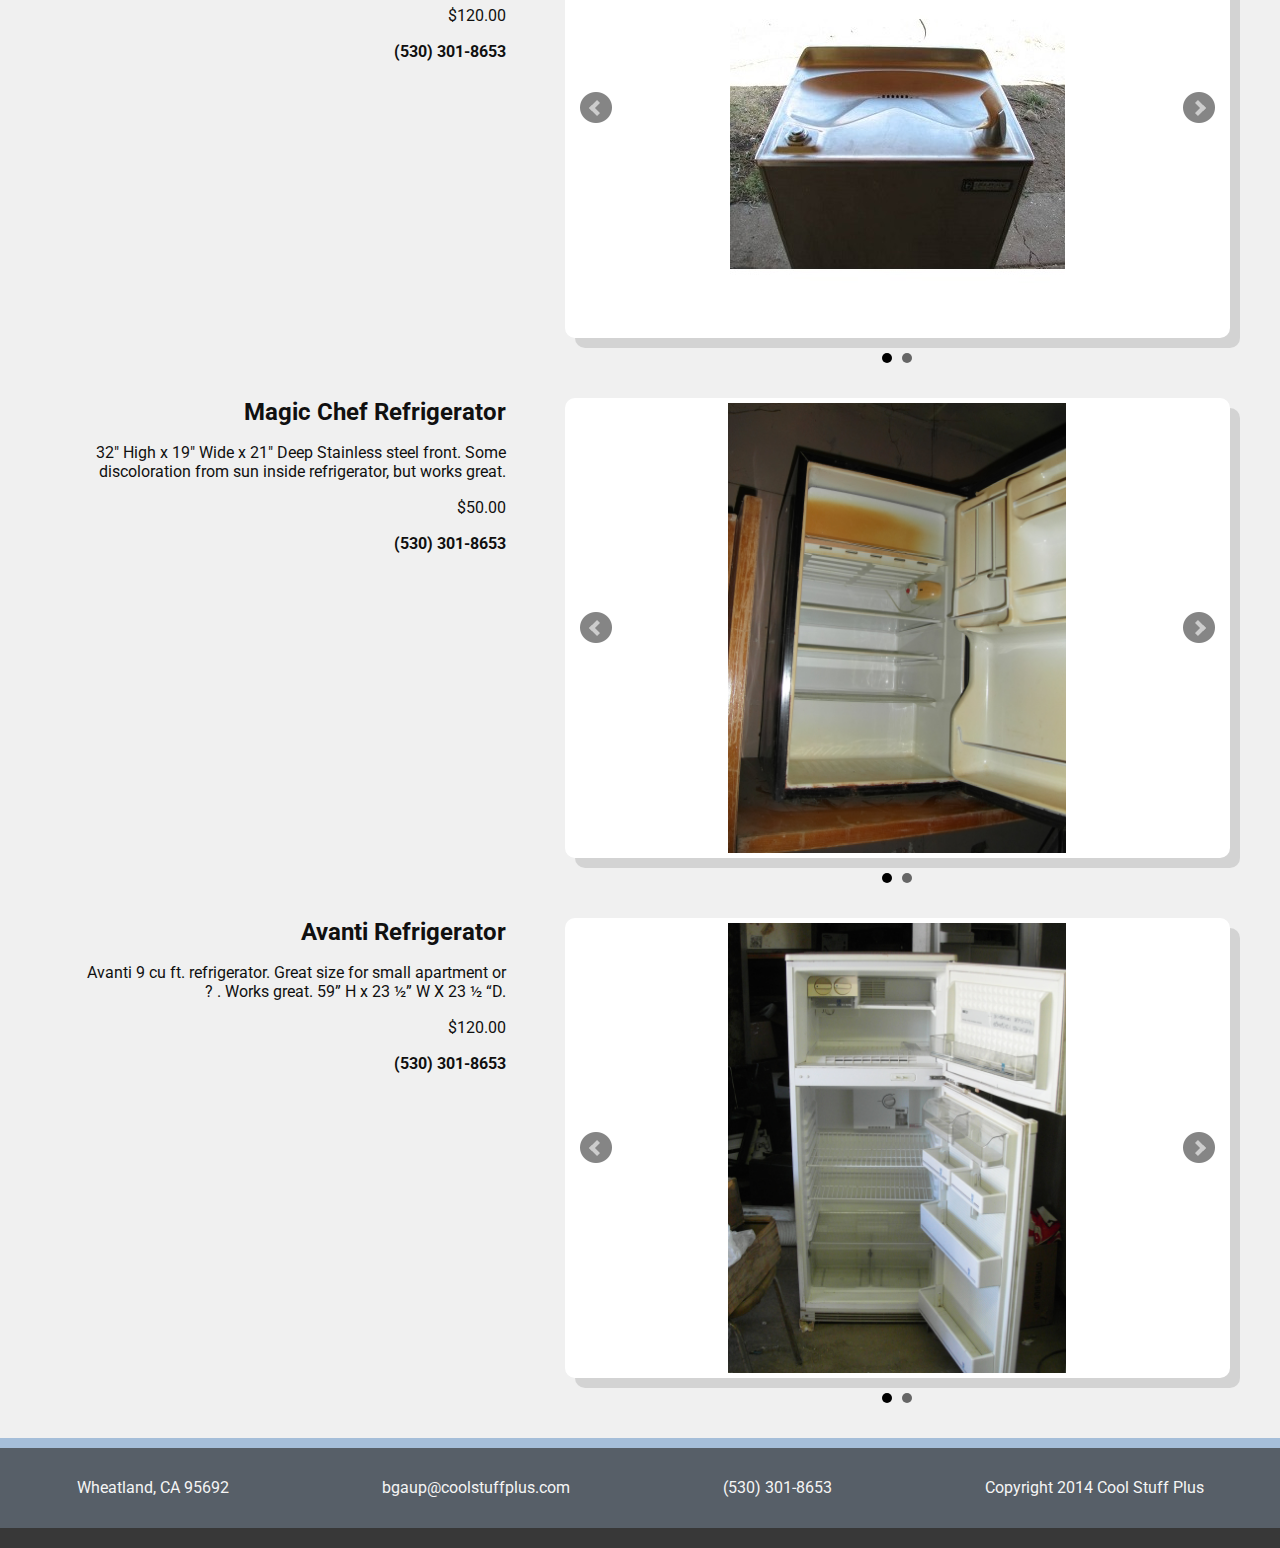
==== commit d84070e4: "removed angular code, added panel functionality with jQuery. fixed border-bottom not displaying in C" ====
--- a/index.html
+++ b/index.html
@@ -5,18 +5,14 @@
     <meta name="viewport" content="width=device-width, initial-scale=1.0">
     <title>Cool Stuff Plus</title>
     <script src="js/jquery.js"></script>
-    <script src="js/angular.js"></script>
-    <script src="js/myApp.js"></script>
     <!-- bxSlider from bxslider.com-->
-
-    <script src="js/scripts.js"></script>
     <link href="css/jquery.bxslider.css" rel="stylesheet">
     <link href="css/reset.css" rel="stylesheet">
     <link href="css/styles.css" rel="stylesheet">
 
 </head>
 
-<body ng-app="myApp">
+<body>
     <div class="page-wrap" >
         <div class="menu">
             <header>
@@ -37,14 +33,14 @@
         </p>
        <hr>
        <h1 id="forSale">FOR SALE</h1>
-        <div class="controller-div" ng-controller="panelController">
+        <div>
             <div class="panel">
                 <ul>
-                    <li ng-click="selected='refrig'" ng-class="{active: selected === 'refrig'}">Refrigeration</li>
-                    <li ng-click="selected='non-refrig'" ng-class="{active: selected === 'non-refrig'}">Other</li>
+                    <li class="refrig">Refrigeration</li>
+                    <li class="other">Other</li>
                 </ul>
             </div>
-            <div class="refrig" ng-show="selected=='refrig'">
+            <div class="refrig">
                 <div class="saleBlock">
                     <div class="info">
                         <div class="name"><h2>Hoshizaki Ice Maker</h2></div>
@@ -153,7 +149,7 @@
                     </div>
                 </div>
             </div>
-            <div class="non-refrig" ng-show="selected=='non-refrig'">
+            <div class="other">
                 <div class="saleBlock">
                     <div class="info">
                         <div class="name"><h2>Universal Chrome Wheels (Two)</h2></div>
@@ -222,6 +218,7 @@
 
 
     <script src="js/jquery.bxslider.min.js"></script>
+    <script src="js/scripts.js"></script>
 
 </body>
 </html>--- a/css/styles.css
+++ b/css/styles.css
@@ -37,8 +37,9 @@
     top:0;
     margin:0 auto;
     background-color: #A5BED9;
-    border-bottom:1px solid rgb(0, 0 0);
-}
+    border-bottom:1px solid #000000;
+}
+
 a.brand {
     font-size:40px;
 }
@@ -164,9 +165,7 @@
     font-size: 25px;
     display: inline;
 }
-.panel li.active {
-    background-color: white;
-}
+
 div.saleBlock {
     display:flex;
     flex-direction:row;
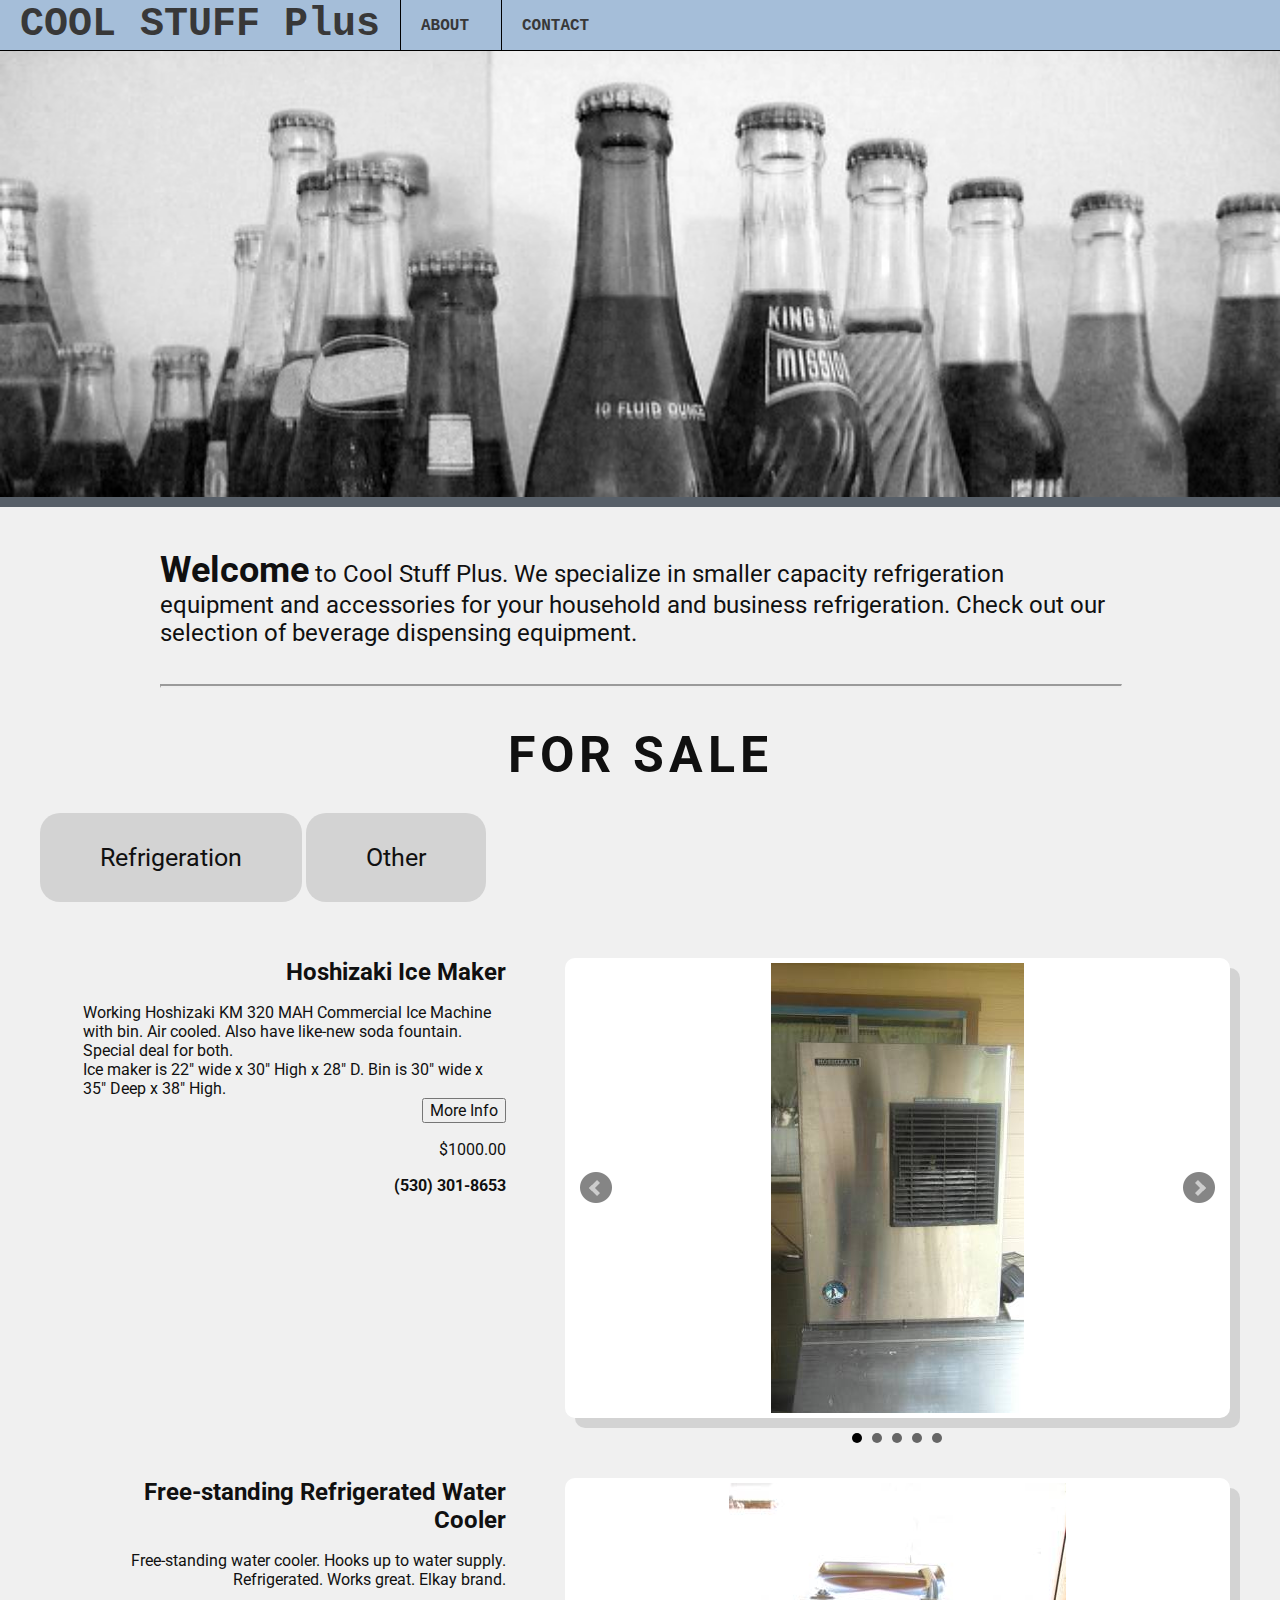
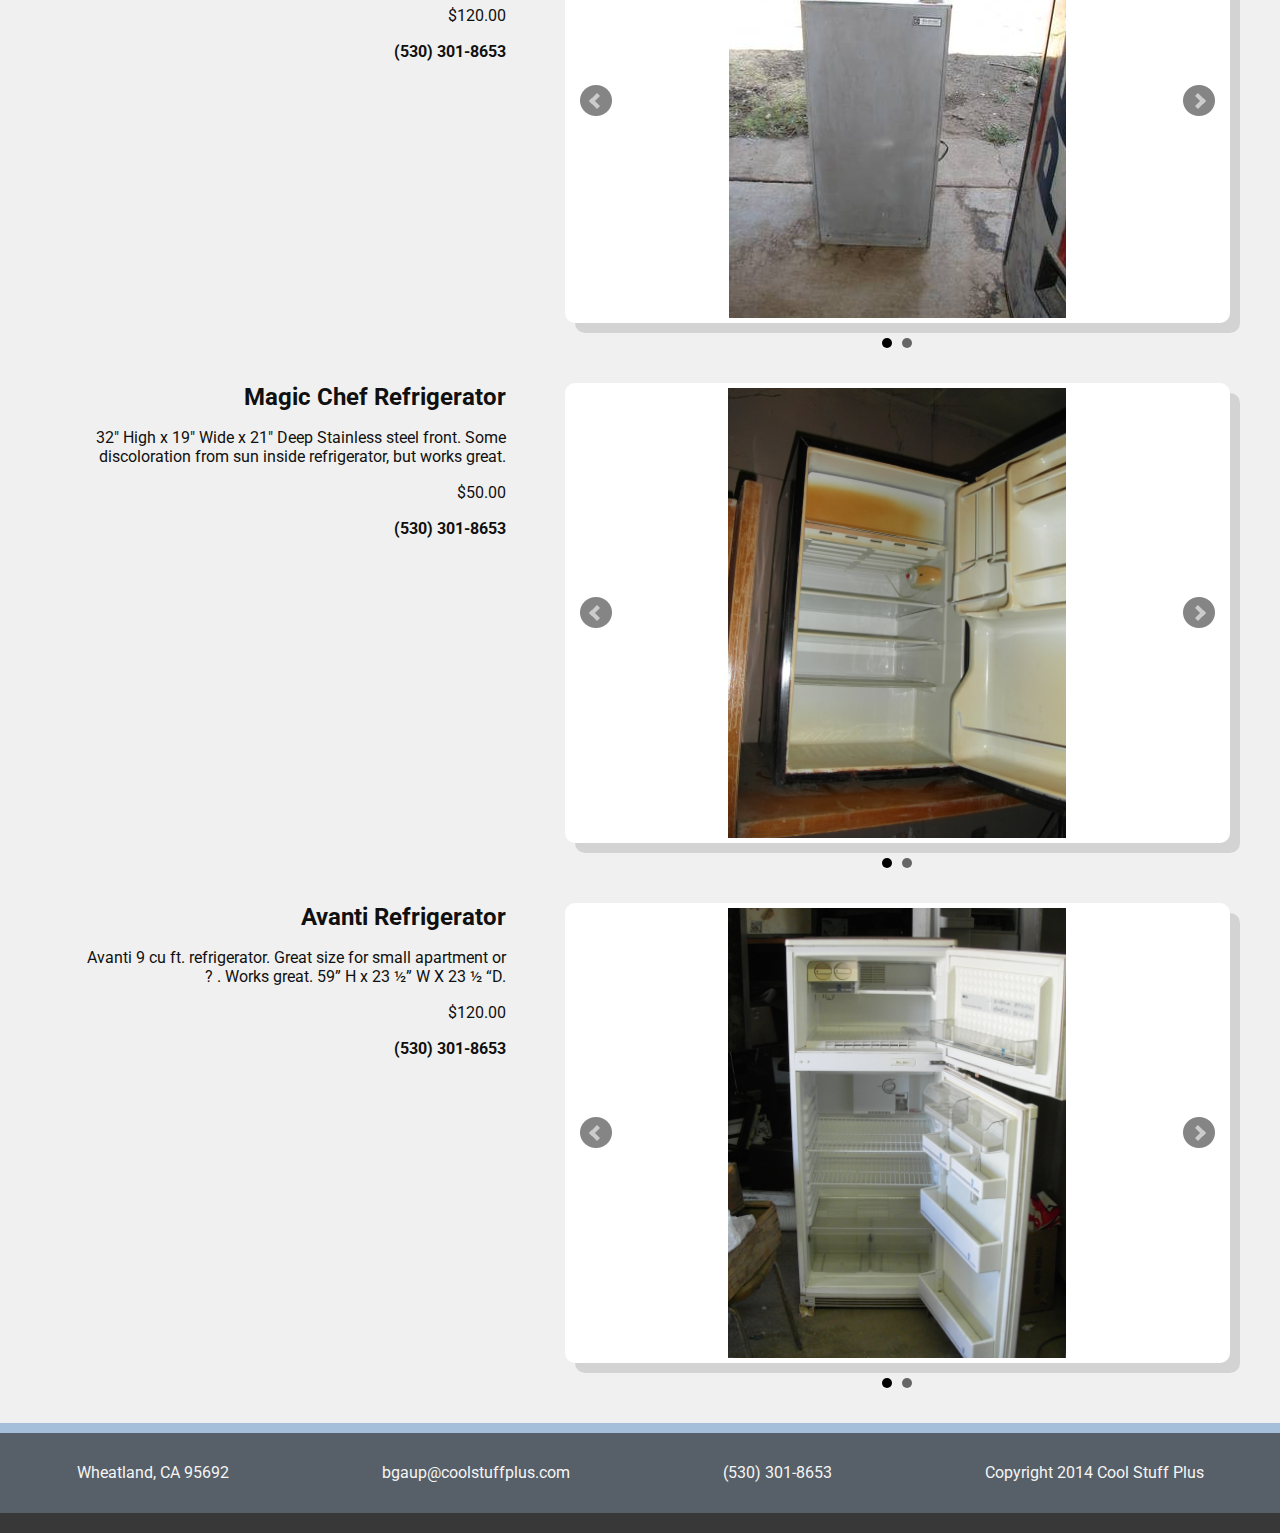
==== commit cdbc6ac5: "updated task lists, added links for contact page" ====
--- a/index.html
+++ b/index.html
@@ -9,7 +9,6 @@
     <link href="css/jquery.bxslider.css" rel="stylesheet">
     <link href="css/reset.css" rel="stylesheet">
     <link href="css/styles.css" rel="stylesheet">
-
 </head>
 
 <body>
@@ -20,6 +19,7 @@
                     <ul>
                         <li><a class="brand" href="index.html">COOL STUFF Plus</a></li>
                         <li><a href="about.html">ABOUT</a></li>
+                        <li><a href="#">CONTACT</a></li>
                     </ul>
                 </nav>
             </header>
@@ -215,10 +215,7 @@
                 <li><a href="#">CONTACT</a></li>
             </ul>
         </div>
-
-
     <script src="js/jquery.bxslider.min.js"></script>
     <script src="js/scripts.js"></script>
-
 </body>
 </html>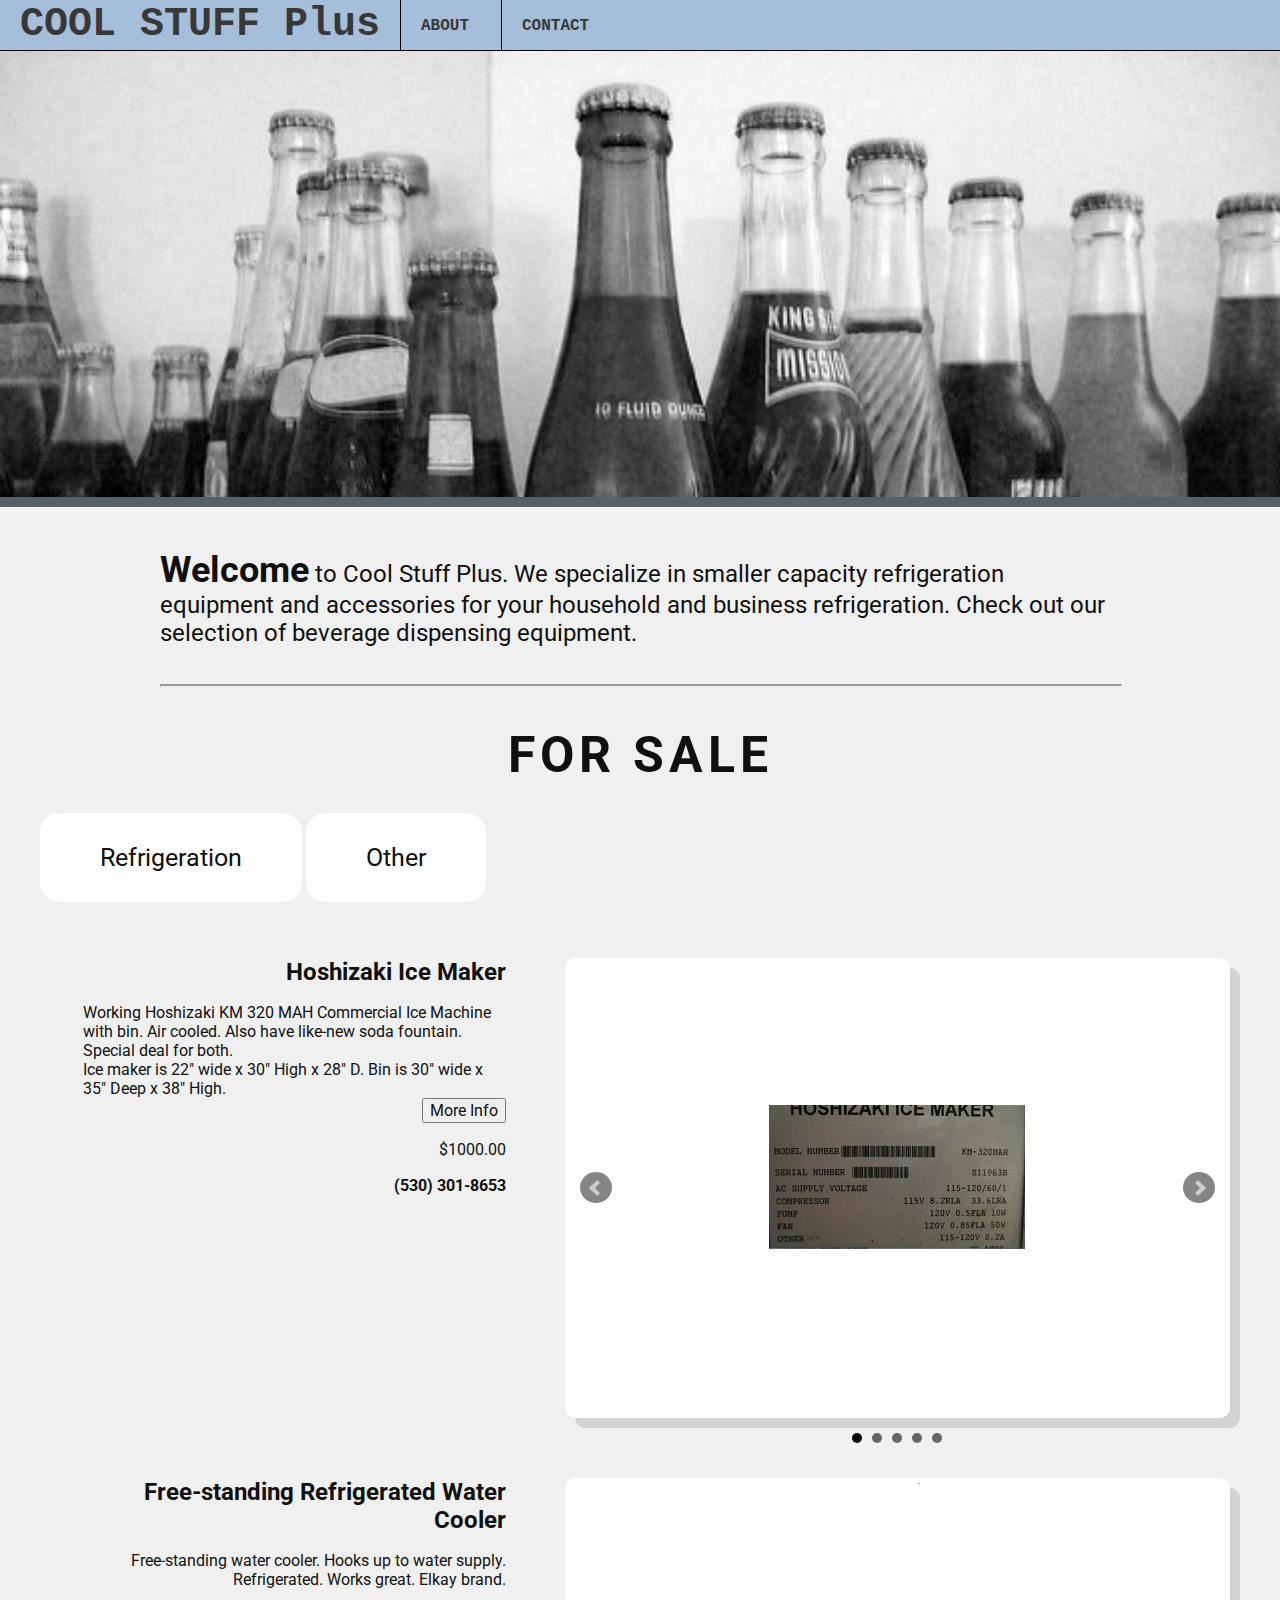
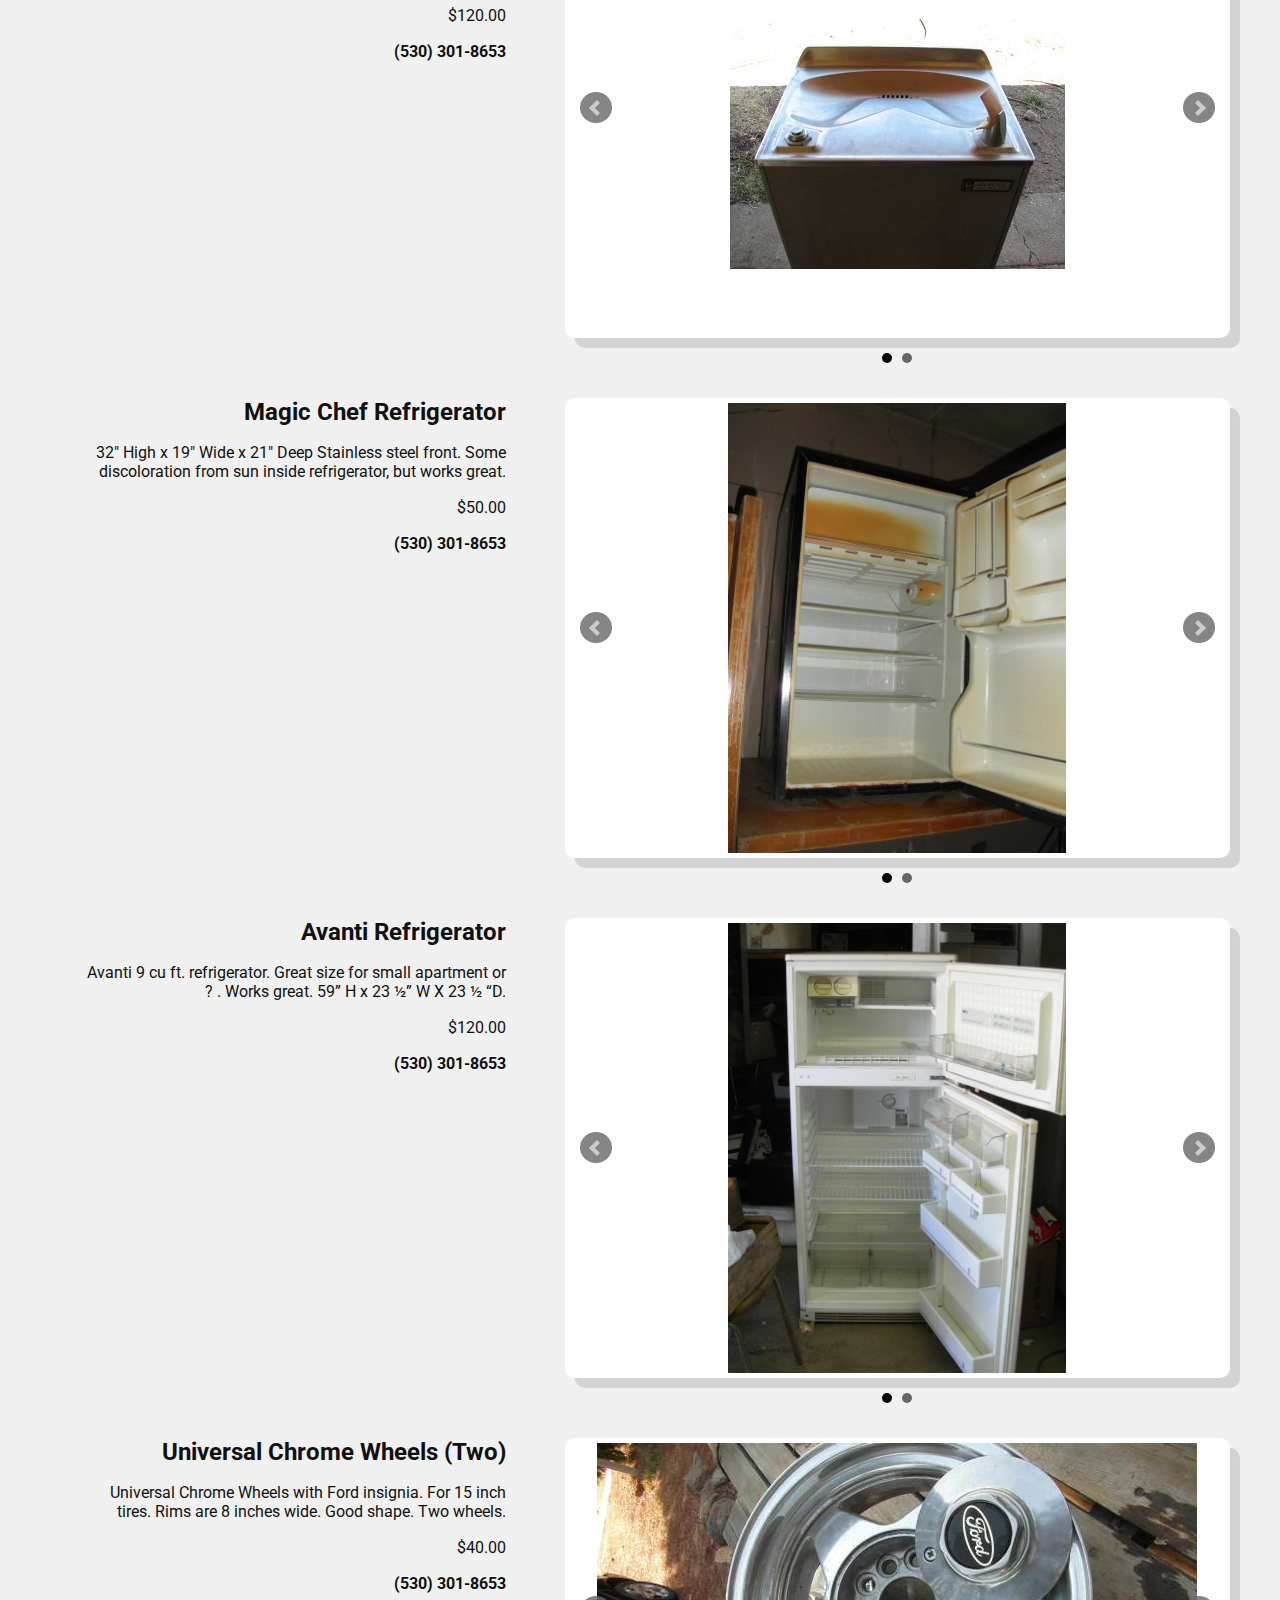
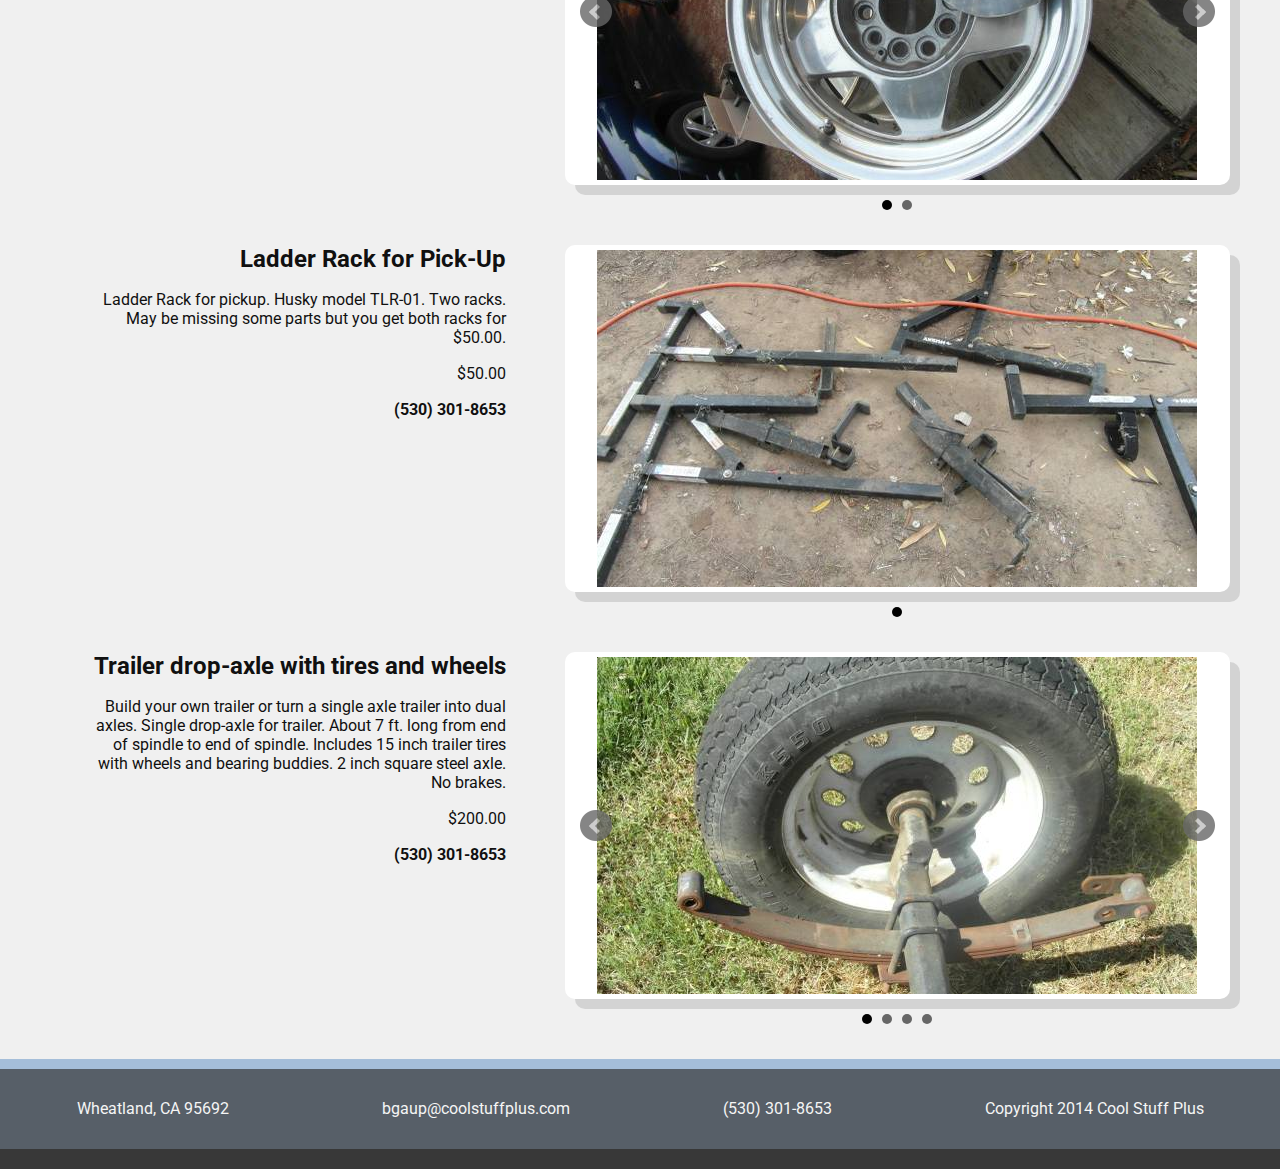
==== commit 56daafd8: "added contact page, made refrig and non-refrig div both load on first page load, adjusted responsive" ====
--- a/index.html
+++ b/index.html
@@ -19,7 +19,7 @@
                     <ul>
                         <li><a class="brand" href="index.html">COOL STUFF Plus</a></li>
                         <li><a href="about.html">ABOUT</a></li>
-                        <li><a href="#">CONTACT</a></li>
+                        <li><a href="contact.html">CONTACT</a></li>
                     </ul>
                 </nav>
             </header>
@@ -212,7 +212,7 @@
         <div class="mobile-footer">
             <ul>
                 <li><a href="about.html">ABOUT</a></li>
-                <li><a href="#">CONTACT</a></li>
+                <li><a href="contact.html">CONTACT</a></li>
             </ul>
         </div>
     <script src="js/jquery.bxslider.min.js"></script>
--- a/css/styles.css
+++ b/css/styles.css
@@ -6,7 +6,6 @@
 * {
     margin: 0;
 }
-
 html, body {
     height:100%
 }
@@ -26,7 +25,6 @@
     content: "";
     display: block;
     height:80px;
-    border-top:10px solid rgb(165, 190, 217);
 }
 /* Menu Styles */
 div.menu {
@@ -39,7 +37,6 @@
     background-color: #A5BED9;
     border-bottom:1px solid #000000;
 }
-
 a.brand {
     font-size:40px;
 }
@@ -87,6 +84,7 @@
 .site-footer {
     background-color: rgb(87, 95, 104);
     border-bottom: 20px solid rgb(56, 56, 56);
+    border-top:10px solid rgb(165, 190, 217);
     color: whitesmoke;
 }
 .site-footer div {
@@ -156,7 +154,7 @@
     display: inline;
 }
 .panel li {
-    background-color: #D3D3D3;
+    background-color: #ffffff;
     padding: 20px 50px;
     line-height: 200px;
     border: 10px solid transparent;
@@ -219,7 +217,6 @@
     margin: 10% 10% 0 10%;
     padding-bottom: 30%;
 }
-
 .aboutContainer img {
     border: 1px solid transparent;
     border-radius: 30px;
@@ -229,13 +226,38 @@
     width: 50%;
 
 }
-
 #about span {
     font-weight:bold;
 }
-
 div.mobile-footer {
     display:none;
+}
+
+/* Contact Page Styles */
+form {
+    padding: 2%;
+    background-color: #ffffff;
+    width: 50%;
+    border: 10px solid transparent;
+    border-radius: 10px;
+    font-weight: 600;
+    color: #383838;
+}
+div.form {
+    padding: 10% 0 10% 30%;
+}
+
+input {
+    padding: 2%;
+    border: 10px solid transparent;
+    border-radius: inherit;
+    background-color: #D3D3D3;
+}
+input[type=text] {
+    margin:2% 0 5% 0;
+}
+#submit {
+    background-color: #b0d8a6;
 }
 
 /* media queries for smaller screens */
@@ -268,6 +290,17 @@
     #forSale {
         font-size: 1em;
     }
+    div.panel {
+        width: 300px;
+        height: 150px;
+        padding: 0;
+        margin: 0 0 0 50px;
+    }
+    div.panel li, div.panel ul {
+        display: inline;
+        margin: 0;
+        padding: 0;
+    }
     div.saleBlock {
         flex-direction: column;
     }
@@ -285,6 +318,17 @@
         font-size:125%;
         margin-top: 2.5%;
     }
+    .aboutContainer img {
+        width: 100%;
+        margin: 2% 2% 2% 0%;
+    }
+    form {
+        width: 90%;
+        padding: auto 0;
+    }
+    div.form {
+        padding: 0;
+    }
     div.aboutContainer img {
         max-width: 100%;
     }
